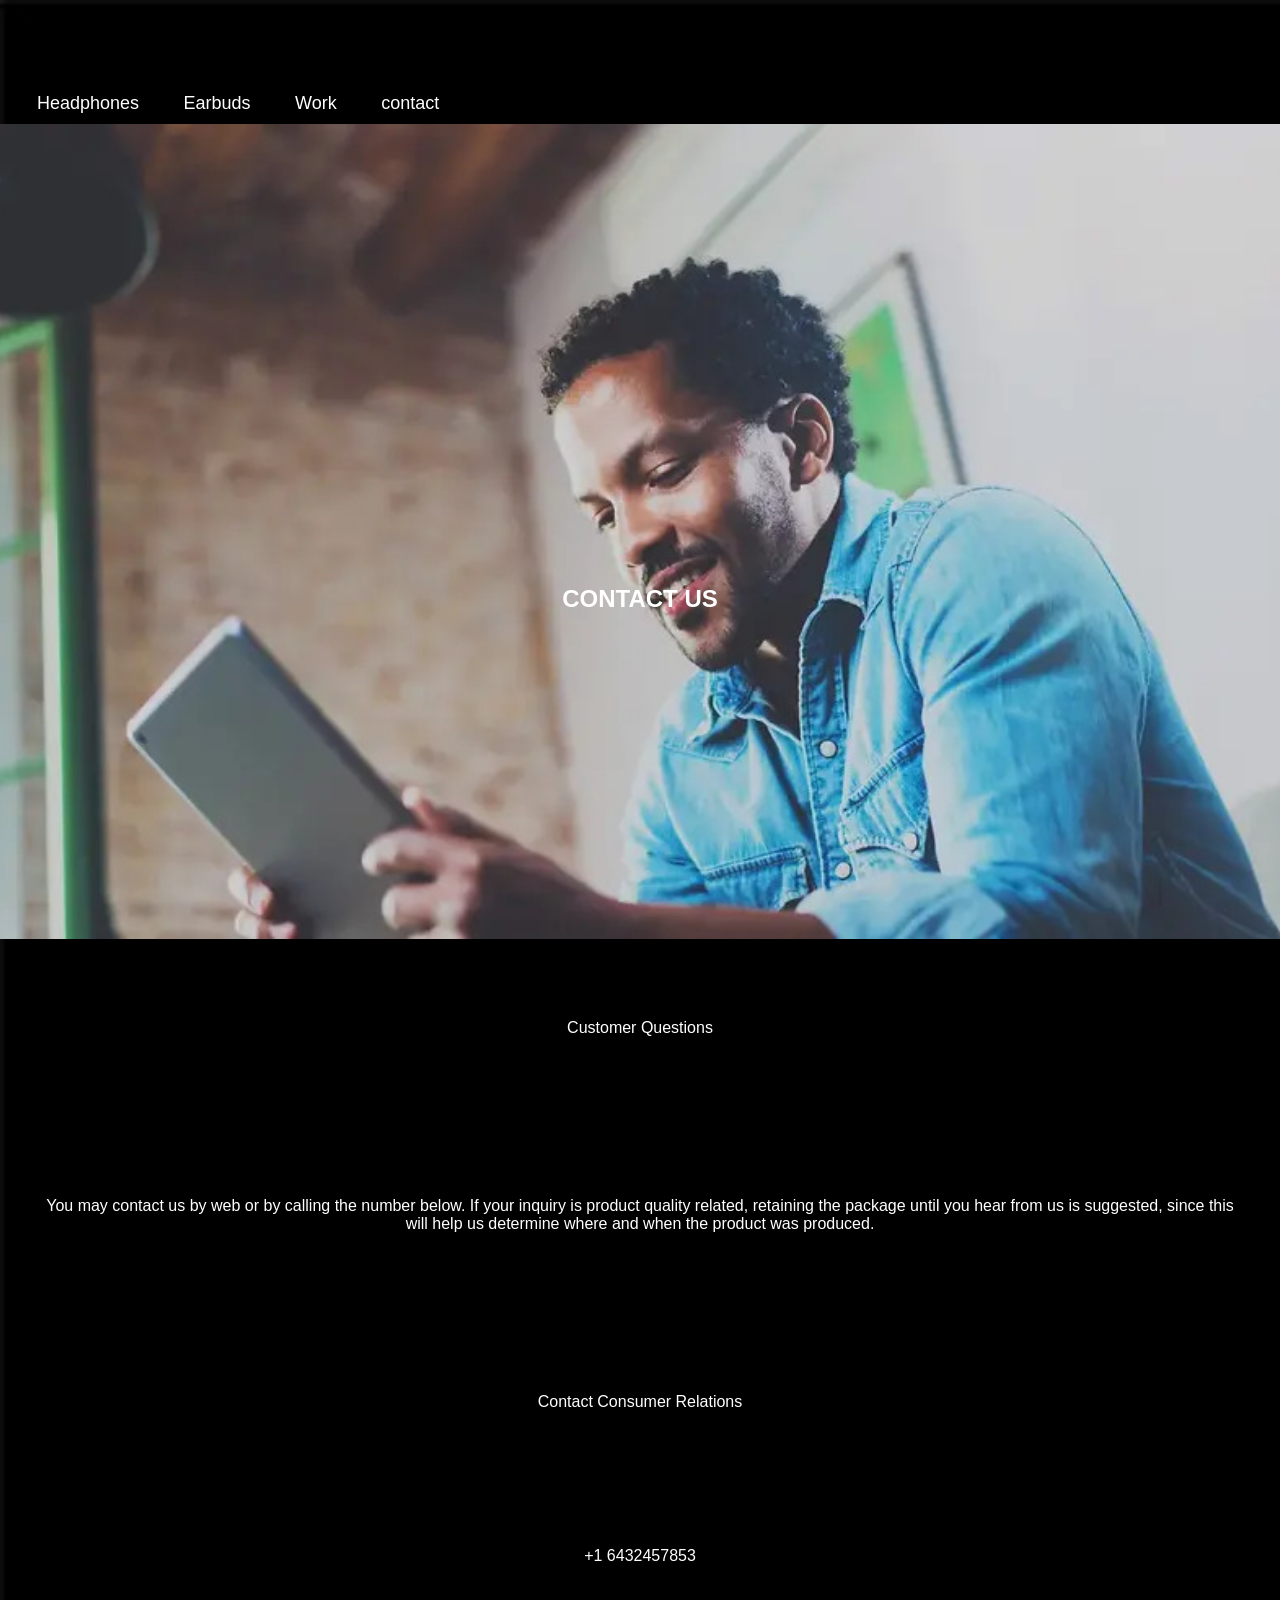
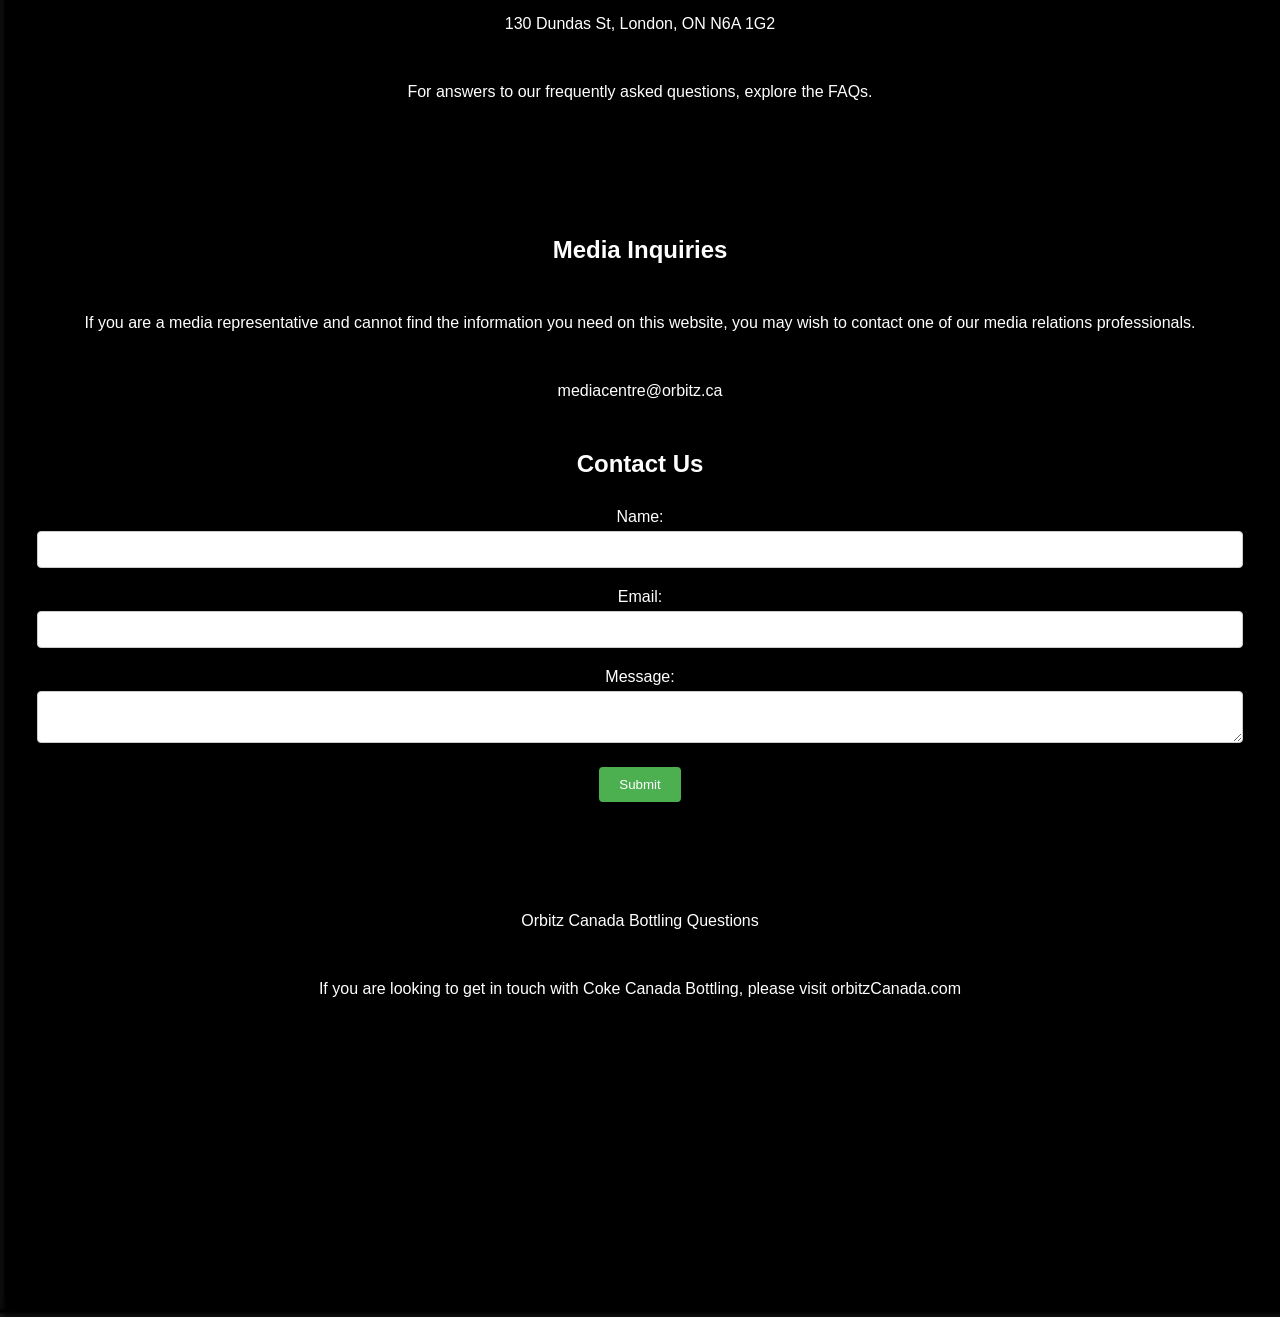
==== contact.html @ 60e8d778 "html updated" ====
<!DOCTYPE html>
<html lang="en">
<head>
    <meta charset="UTF-8">
    <meta http-equiv="X-UA-Compatible" content="IE=edge">
    <meta name="viewport" content="width=device-width, initial-scale=1.0">
    <link rel="stylesheet" href="./css/grid.css">
    <link rel="stylesheet" href="./css/main.css">
    <title>NOVO Contact page</title>
</head>
<body>
    <h1 class="hidden">Contact Us</h1>
    <section class="spacer">
        <header class="grid-con">
            <div class="col-span-3 m-col-span-2 l-col-span-12 ">
                <h2> NOVO </h2>
                <nav>
                    <ul>
                        <li><a href="#Home">Headphones</a></li>
                        <li><a href="#AboutUs">Earbuds</a></li>
                        <li><a href="#Product">Work</a></li>
                        <li><a href="./contact.html">contact</a></li>
                    </ul>
                </nav>
            </div>
        </header>

        <section class="grid-con hero contact-hero">
           
            <div class="col-span-4 m-col-span-12 l-col-span-12 Contact ">
                <h2>CONTACT US</h2>
                
            </div>
        </section>
        <section class="grid-con">
            <h2 class="hidden">Contact us</h2>
            <div class="col-start-2 col-end-4 m-col-start-5 m-col-end-9 l-col-start-4 l-col-end-10 box">
                <p>Customer Questions</p>
            </div>
        </section>
            <section class="grid-con">
                <h2 class="hidden">Contact us form</h2>
                <div class="col-span-4 m-col-span-12 l-col-span-12 box"><p>You may contact us by web or by calling the number below. If your inquiry is product quality related, retaining the package until you hear from us is suggested, since this will help us determine where and when the product was produced. </p></div>
                <div class="col-span-4 m-col-span-12 l-col-span-12 box"><p>Contact Consumer Relations</p>
              <img src="./images/cell-phone.png" alt="mobile icon"> <p>+1 6432457853</p>
                
                    <p>130 Dundas St, London, ON N6A 1G2   </p>
                    <p>For answers to our frequently asked questions, explore the FAQs.</p>
                </div>
                
                <div class="col-span-4 m-col-span-12 l-col-span-12 box">
                    <h2>Media Inquiries</h2>
                    <p>If you are a media representative and cannot find the information you need on this website, you may wish to contact one of our media relations professionals.</p>
                    <p>mediacentre@orbitz.ca</p>

                    <form class="contact-form" action="/submit" method="post">
                        <h2>Contact Us</h2>
                        <div class="form-group">
                          <label for="name">Name:</label>
                          <input type="text" id="name" name="name" required>
                        </div>
                        <div class="form-group">
                          <label for="email">Email:</label>
                          <input type="email" id="email" name="email" required>
                        </div>
                        <div class="form-group">
                          <label for="message">Message:</label>
                          <textarea id="message" name="message" required></textarea>
                        </div>
                        <button type="submit">Submit</button>
                      </form>
                      
                </div>

                <div class="col-span-4 m-col-span-12 l-col-span-12 box">
                    <p>Orbitz Canada Bottling Questions </p>
                    <p>If you are looking to get in touch with Coke Canada Bottling, please visit orbitzCanada.com</p>
                </div>
                
            </section>
            <footer class="grid-con">
                <h2 class="hidden">Footer</h2>
                     <div class="col-span-3 m-col-span-2 l-col-span-12 ">
                    <h2> ORBITZ </h2>
                  
                    <p>©2023 by Orbitz. Proudly created with Orbitz.com</p>
                    <p><img src="./img/facebook (2).png" alt="">
                   <img src="./img/instagram (3).png" alt="">
                  <img src="./img/twitter (4).png" alt=""></p>
                </div>
            </footer>
        </section>
    </body>
    
    </html>
---- css/grid.css ----
/* 
    CSS Guide 

    1.  General Grid Styles
        Utility Classes
    2.  Mobile Grid
    3.  Tablet Grid
    4.  Desktop Grid
    5.  XL Grid

 */


 /* 1. ---General Grid Styles--- */

 html {
    box-sizing: border-box; 
  }
  
  *, *::before, *::after {
    box-sizing: inherit; 
  }
  /* ---Utility Classes--- */
  
  .hidden {
     display: none;
  }
  
  .box {
     background-color: none;
     color:white;
     border-radius: 5px;
     padding: 20px;
     text-align: center;
     margin-top: 10px;
     margin-bottom:10px;
   }
  
  /* 2. ---Mobile Library Grid Styles--- */
  
  /*---We do not use media queries for mobile or Justin will find us...*/
  
  /*body {
    background-color: #000;
  }*/
  
  /* Media query to show/hide the hamburger menu */
@media (max-width: 768px) {
  .navbar .hamburger-menu {
      display: flex;
  }

  .nav-links {
      display: none;
      flex-direction: column;
      /* background-color: #333; */
      position: absolute;
      top: 50px;
      right: 0;
      width: 200px;
  }

  .nav-links.active {
      display: flex;
  }

  .nav-links li {
      margin: 10px 0;
  }
  
}


  .full-width-grid-con {
    display: grid;
    grid-template-columns: 1fr minmax(0, 767px) 1fr;
  }
  
  .grid-con {
    display: grid;
    grid-template-columns: repeat(4, minmax(0, 1fr));
    grid-column-gap: 20px;
    max-width: 767px;
    margin: 0px auto;
    padding-left: 15px;
    padding-right: 15px;
    /*padding: 0px 15px 0px 15px;*/
  }
  
  .image {
    display: none;
  
  }
  
  .col-span-auto {
    grid-column: span 1 / span 1;
  }
  
  .col-span-1 {
    grid-column: span 1 / span 1;
  }
  
  .col-span-2 {
    grid-column: span 2 / span 2;
  }
  
  .col-span-3 {
    grid-column: span 3 / span 3;
  }
  
  .col-span-4 {
    grid-column: span 4 / span 4;
  }
  
  .col-span-full {
    grid-column: 1 / -1;
  }
  
  /*-- Using grid column start --*/
  
  .col-start-1 {
    grid-column-start: 1;
  }
  
  .col-start-2 {
    grid-column-start: 2;
  }
  
  .col-start-3 {
    grid-column-start: 3;
  }
  
  .col-start-4 {
    grid-column-start: 4;
  }
  
  .col-start-5 {
    grid-column-start: 5;
  }
  
  .col-start-auto {
    grid-column-start: auto;
  }
  
  .col-end-1 {
    grid-column-end: 1;
  }
  
  .col-end-2 {
    grid-column-end: 2;
  }
  
  .col-end-3 {
    grid-column-end: 3;
  }
  
  .col-end-4 {
    grid-column-end: 4;
  }
  
  .col-end-5 {
    grid-column-end: 5;
  }
  
  .col-end-auto {
    grid-column-end: auto;
  }
  
  .mobile {
    display: block;
  }
  
  .tablet {
    display: none;
  }
  
  .desktop {
    display: none;
  }
  
  
  /* 3. ---Tablet Library Grid Styles--- */
  
  @media screen and (min-width: 768px) {
  
    /*body {
      background: #ff0000;
    }*/
  
    .full-width-grid-con {
      display: grid;
      grid-template-columns: 1fr minmax(0, 1199px) 1fr;
    }
    
    .grid-con {
      display: grid;
      grid-template-columns: repeat(12, minmax(0, 1fr));
      grid-column-gap: 30px;
      max-width: 1199px;
      /*--remove below when you fully understand the passing of rules and values(this rule only)--*/
      margin: 0px auto;
      padding-left: 15px;
      padding-right: 15px;
    }
  
    .image {
      display: none;
    }
  
    .m-col-span-1 {
      grid-column: span 1 / span 1;
    }
  
    .m-col-span-2 {
      grid-column: span 2 / span 2;
    }
  
    .m-col-span-3 {
      grid-column: span 3 / span 3;
    }
  
    .m-col-span-4 {
      grid-column: span 4 / span 4;
    }
  
    .m-col-span-5 {
      grid-column: span 5 / span 5;
    }
  
    .m-col-span-6 {
      grid-column: span 6 / span 6;
    }
  
    .m-col-span-7 {
      grid-column: span 7 / span 7;
    }
  
    .m-col-span-8 {
      grid-column: span 8 / span 8;
    }
  
    .m-col-span-9 {
      grid-column: span 9 / span 9;
    }
  
    .m-col-span-10 {
      grid-column: span 10 / span 10;
    }
  
    .m-col-span-11 {
      grid-column: span 11 / span 11;
    }
  
    .m-col-span-12 {
      grid-column: span 12 / span 12;
    }
  
    .m-col-span-full {
      grid-column: 1 / -1;
    }
  
    /*-- Using grid column start --*/
  
  .m-col-start-1 {
    grid-column-start: 1;
  }
  
  .m-col-start-2 {
    grid-column-start: 2;
  }
  
  .m-col-start-3 {
    grid-column-start: 3;
  }
  
  .m-col-start-4 {
    grid-column-start: 4;
  }
  
  .m-col-start-5 {
    grid-column-start: 5;
  }
  
  .m-col-start-6 {
    grid-column-start: 6;
  }
  
  .m-col-start-7 {
    grid-column-start: 7;
  }
  
  .m-col-start-8 {
    grid-column-start: 8;
  }
  
  .m-col-start-9 {
    grid-column-start: 9;
  }
  
  .m-col-start-10 {
    grid-column-start: 10;
  }
  
  .m-col-start-11 {
    grid-column-start: 11;
  }
  
  .m-col-start-12 {
    grid-column-start: 12;
  }
  
  .m-col-start-13 {
    grid-column-start: 13;
  }
  
  .m-col-start-auto {
    grid-column-start: auto;
  }
  
  .m-col-end-1 {
    grid-column-end: 1;
  }
  
  .m-col-end-2 {
    grid-column-end: 2;
  }
  
  .m-col-end-3 {
    grid-column-end: 3;
  }
  
  .m-col-end-4 {
    grid-column-end: 4;
  }
  
  .m-col-end-5 {
    grid-column-end: 5;
  }
  
  .m-col-end-6 {
    grid-column-end: 6;
  }
  
  .m-col-end-7 {
    grid-column-end: 7;
  }
  
  .m-col-end-8 {
    grid-column-end: 8;
  }
  
  .m-col-end-9 {
    grid-column-end: 9;
  }
  
  .m-col-end-10 {
    grid-column-end: 10;
  }
  
  .m-col-end-11 {
    grid-column-end: 11;
  }
  
  .m-col-end-12 {
    grid-column-end: 12;
  }
  
  .m-col-end-13 {
    grid-column-end: 13;
  }
  
  .m-col-end-auto {
    grid-column-end: auto;
  }
  
    .mobile {
      display: none;
    }
    
    .tablet {
      display: block;
    }
    
    .desktop {
      display: none;
    }
  
  }
  
  /* 4. ---Desktop Library Grid Styles--- */
  
  @media screen and (min-width: 1200px) {
  
      /*body {
        background: #00ff48;
      }*/
  
      .full-width-grid-con {
        display: grid;
        grid-template-columns: 1fr minmax(0, 1919px) 1fr;
      }
      
      .grid-con {
        display: grid;
        grid-template-columns: repeat(12, minmax(0, 1fr));
        grid-column-gap: 30px;
        max-width: 1919px;
        margin: 0px auto;
        padding-left: 17px;
        padding-right: 17px;
      }
  
      .image{
        display: block;
      }
  
      .l-col-span-1 {
        grid-column: span 1 / span 1;
      }
    
      .l-col-span-2 {
        grid-column: span 2 / span 2;
      }
    
      .l-col-span-3 {
        grid-column: span 3 / span 3;
      }
    
      .l-col-span-4 {
        grid-column: span 4 / span 4;
      }
    
      .l-col-span-5 {
        grid-column: span 5 / span 5;
      }
    
      .l-col-span-6 {
        grid-column: span 6 / span 6;
      }
    
      .l-col-span-7 {
        grid-column: span 7 / span 7;
      }
    
      .l-col-span-8 {
        grid-column: span 8 / span 8;
      }
    
      .l-col-span-9 {
        grid-column: span 9 / span 9;
      }
    
      .l-col-span-10 {
        grid-column: span 10 / span 10;
      }
    
      .l-col-span-11 {
        grid-column: span 11 / span 11;
      }
    
      .l-col-span-12 {
        grid-column: span 12 / span 12;
      }
    
      .l-col-span-full {
        grid-column: 1 / -1;
      }
    
      /*-- Using grid column start --*/
    
    .l-col-start-1 {
      grid-column-start: 1;
    }
    
    .l-col-start-2 {
      grid-column-start: 2;
    }
    
    .l-col-start-3 {
      grid-column-start: 3;
    }
    
    .l-col-start-4 {
      grid-column-start: 4;
    }
    
    .l-col-start-5 {
      grid-column-start: 5;
    }
    
    .l-col-start-6 {
      grid-column-start: 6;
    }
    
    .l-col-start-7 {
      grid-column-start: 7;
    }
    
    .l-col-start-8 {
      grid-column-start: 8;
    }
    
    .l-col-start-9 {
      grid-column-start: 9;
    }
    
    .l-col-start-10 {
      grid-column-start: 10;
    }
    
    .l-col-start-11 {
      grid-column-start: 11;
    }
    
    .l-col-start-12 {
      grid-column-start: 12;
    }
    
    .l-col-start-13 {
      grid-column-start: 13;
    }
    
    .l-col-start-auto {
      grid-column-start: auto;
    }
    
    .l-col-end-1 {
      grid-column-end: 1;
    }
    
    .l-col-end-2 {
      grid-column-end: 2;
    }
    
    .l-col-end-3 {
      grid-column-end: 3;
    }
    
    .l-col-end-4 {
      grid-column-end: 4;
    }
    
    .l-col-end-5 {
      grid-column-end: 5;
    }
    
    .l-col-end-6 {
      grid-column-end: 6;
    }
    
    .l-col-end-7 {
      grid-column-end: 7;
    }
    
    .l-col-end-8 {
      grid-column-end: 8;
    }
    
    .l-col-end-9 {
      grid-column-end: 9;
    }
    
    .l-col-end-10 {
      grid-column-end: 10;
    }
    
    .l-col-end-11 {
      grid-column-end: 11;
    }
    
    .l-col-end-12 {
      grid-column-end: 12;
    }
    
    .l-col-end-13 {
      grid-column-end: 13;
    }
    
    .l-col-end-auto {
      grid-column-end: auto;
    }
      
    .mobile {
      display: none;
    }
      
    .tablet {
        display: none;
    }
      
    .desktop {
      display: block;
    }
  
  }
  
  /* 5. ---X-Large Desktop Library Grid Styles--- */
  
  @media screen and (min-width: 1920px) {
  
      /*body {
        background: #0400e0;
      }*/
  
      .full-width-grid-con {
        display: grid;
        grid-template-columns: 1fr minmax(0, 1920px) 1fr;
      }
      
      .grid-con {
        display: grid;
        grid-template-columns: repeat(12, minmax(0, 1fr));
        grid-column-gap: 34px;
        max-width: none;
        margin: 0px auto;
        padding-left: 20px;
        padding-right: 20px;
      }
  
      .xl-col-span-1 {
        grid-column: span 1 / span 1;
      }
    
      .xl-col-span-2 {
        grid-column: span 2 / span 2;
      }
    
      .xl-col-span-3 {
        grid-column: span 3 / span 3;
      }
    
      .xl-col-span-4 {
        grid-column: span 4 / span 4;
      }
    
      .xl-col-span-5 {
        grid-column: span 5 / span 5;
      }
    
      .xl-col-span-6 {
        grid-column: span 6 / span 6;
      }
    
      .xl-col-span-7 {
        grid-column: span 7 / span 7;
      }
    
      .xl-col-span-8 {
        grid-column: span 8 / span 8;
      }
    
      .xl-col-span-9 {
        grid-column: span 9 / span 9;
      }
    
      .xl-col-span-10 {
        grid-column: span 10 / span 10;
      }
    
      .xl-col-span-11 {
        grid-column: span 11 / span 11;
      }
    
      .xl-col-span-12 {
        grid-column: span 12 / span 12;
      }
    
      .xl-col-span-full {
        grid-column: 1 / -1;
      }
    
      /*-- Using grid column start --*/
    
    .xl-col-start-1 {
      grid-column-start: 1;
    }
    
    .xl-col-start-2 {
      grid-column-start: 2;
    }
    
    .xl-col-start-3 {
      grid-column-start: 3;
    }
    
    .xl-col-start-4 {
      grid-column-start: 4;
    }
    
    .xl-col-start-5 {
      grid-column-start: 5;
    }
    
    .xl-col-start-6 {
      grid-column-start: 6;
    }
    
    .xl-col-start-7 {
      grid-column-start: 7;
    }
    
    .xl-col-start-8 {
      grid-column-start: 8;
    }
    
    .xl-col-start-9 {
      grid-column-start: 9;
    }
    
    .xl-col-start-10 {
      grid-column-start: 10;
    }
    
    .xl-col-start-11 {
      grid-column-start: 11;
    }
    
    .xl-col-start-12 {
      grid-column-start: 12;
    }
    
    .xl-col-start-13 {
      grid-column-start: 13;
    }
    
    .xl-col-start-auto {
      grid-column-start: auto;
    }
    
    .xl-col-end-1 {
      grid-column-end: 1;
    }
    
    .xl-col-end-2 {
      grid-column-end: 2;
    }
    
    .xl-col-end-3 {
      grid-column-end: 3;
    }
    
    .xl-col-end-4 {
      grid-column-end: 4;
    }
    
    .xl-col-end-5 {
      grid-column-end: 5;
    }
    
    .xl-col-end-6 {
      grid-column-end: 6;
    }
    
    .xl-col-end-7 {
      grid-column-end: 7;
    }
    
    .xl-col-end-8 {
      grid-column-end: 8;
    }
    
    .xl-col-end-9 {
      grid-column-end: 9;
    }
    
    .xl-col-end-10 {
      grid-column-end: 10;
    }
    
    .xl-col-end-11 {
      grid-column-end: 11;
    }
    
    .xl-col-end-12 {
      grid-column-end: 12;
    }
    
    .xl-col-end-13 {
      grid-column-end: 13;
    }
    
    .xl-col-end-auto {
      grid-column-end: auto;
    }
      
    .mobile {
      display: none;
    }
      
    .tablet {
        display: none;
    }
      
    .desktop {
      display: block;
    }
  
  }
---- css/main.css ----
*{
    margin: 0;
    padding: 0;
    font-family: 'poppins', sans-serif;
    box-sizing: border-box;

}

body{
    /* background: #080808; */
    margin: 0;
    padding: 0;
    font-family: 'Cinzel', serif;
    font-family: 'Montserrat', sans-serif;
    background-image: url('../images/earbud-x-ray.jpg'); 
    
    background-size: cover;
}

#header {
    
    
    background-position: auto;
    background-size: cover;
    
    text-align: center;
}

#character-nav {
    text-align: center;
    
    
    background-repeat: no-repeat;
    background-size: cover;
    background-blend-mode: multiply;
}


.container {
   padding: 10px 10%; 
    
}

nav {
    display: flex;
    align-items: center;
    justify-content: space-between;
    flex-wrap: wrap ;
}

.logo{
    width: 140px;

}

nav ul li {
    display:inline-block;
    list-style: none;
    margin: 10px 20px;
    font-size: 18px;
    font-family:'Segoe UI', Tahoma, Geneva, Verdana, sans-serif;
  }

   

   
    

li{
    list-style: none;
    }

a{
    color: white;
    text-decoration: none;
    }



.navbar {
    display: flex;
    justify-content: space-between;
    align-items: center;
    background-color: none;
    padding: 10px 20px;
    /* color: white; */
}

.navbar .hamburger-menu {
    display: none;
    flex-direction: column;
    cursor: pointer;
}

.navbar .hamburger-menu .bar {
    width: 25px;
    height: 3px;
    /* background-color: white; */
    margin: 3px 0;
}

.nav-links {
    list-style: none;
    padding: 0;
    display: flex;
}

.nav-links li {
    margin-right: 20px;
}

.nav-links a {
    text-decoration: none;
    color: white;
}

.content {
    padding: 20px;
}





.footer-content {
    min-height: 30vh;
    padding: 20px;
}

.footer {
    width: 100%;
    padding: 20px 0;
    /* background-color: orange; */
    color: white;
    position: relative;
    bottom: 0;
}

.footer-content {
    max-width: 1200px;
    margin: 0 auto;
    display: flex;
    justify-content: space-between;
    align-items: center;
    padding: 0 20px;
    flex-wrap: wrap;
}

.about-me {
    flex: 1;
    min-width: 300px;
    padding-right: 20px;
}

.links {
    flex: 2;
    display: flex;
    justify-content: space-between;
    flex-wrap: wrap;
    min-width: 300px;
}

.links a {
    margin: 0 10px;
    color: white;
    text-decoration: none;
}

.links a:hover {
    text-decoration: underline;
}

#toggleTheme {
    cursor: pointer;
    padding: 5px 15px;
    border: none;
    /* background-color: #444; */
    color: rgb(255, 221, 0);
    border-radius: 5px;
    outline: none;
    transition: background-color 0.3s ease ;
    margin-top: 10px;
}

#toggleTheme:hover {
    background-color: #555;
}




.nav-links {
    position: relative;
    color: #333;
    text-decoration: none;
    transition: color 0.3s;
  }
  
 .nav-links::after{
    
    position: absolute;
    width: 100%;
    transform: scaleX(0);
    height: 2px;
    bottom: 0;
    left: 0;
    background-color: rgb(255, 140, 0);
    transform-origin: bottom right;
    transition: transform 0.3s ease-out;
  }
  
 .nav-links::after {
    transform: scaleX(1);
    transform-origin: bottom left;
  }
  
 .nav-links a:hover {
    color: #ff0000;
  }
  

   


.shop-button {
    display: inline-block;
    padding: 15px 30px;
    background-color: #007bff;
    color: #fff;
    text-decoration: none;
    border: none;
    border-radius: 5px;
    font-size: 16px;
    cursor: pointer;
    transition: background-color 0.3s ease-in-out; 
}

.shop-button:hover {
    background-color: #0056b3; 
}

.flex-container {
    display: flex;
    flex-direction: column; 
    justify-content: center; 
    align-items: center;
    height: 100vh; 
  }

#earbud-info {
    padding: 20px;
    font-size: 22px;
    margin-top: 30px;
    
  }

i {
    padding : 5px;
    margin-bottom: 55px;
  }

h2 {
    margin-top: 25px;
    margin-bottom: 30px;
  }

  

p {
    margin-top: 50px;
    margin-bottom: 50px;

  }

hr {
    margin-top: 30px;
    margin-bottom: 30px;
  }






  
.color-palette {
    display: flex;
    margin: 10px 0;
    align-items: center;
  }
  
.color-option {
    width: 30px;
    height: 30px;
    margin: 0 5px;
    cursor: pointer;
    border: 2px solid #fff;
    border-radius: 50%; 
  }
  
.color-option:hover {
    border: 2px solid #000;
  }
  

#model-1:hover {
    
  
        transform: scale(1.01);
        transition: 0.2s;
      }


#model-2:hover {
    
  
        transform: scale(1.01);
        transition: 0.3s;
      }

#model-3:hover {
    
  
        transform: scale(1.01);
        transition: 0.3s;
      }


#model-4:hover {
    
  
        transform: scale(1.01);
        transition: 0.3s;
      }



.about {
    display: flex;
}     
     
.aboutUs-button {
        display: inline-block;
        padding: 15px 30px;
        background-color: #007bff;
        color: #fff;
        text-decoration: none;
        border: none;
        border-radius: 5px;
        font-size: 16px;
        cursor: pointer;
        transition: background-color 0.3s ease-in-out; 
    }
    
.aboutUs-button:hover {
        background-color: #0056b3; 
    }
    
.our-info {
        padding: 20px;
        /* margin-bottom: 20px; */
        font-size: 22px;
        margin-top: 30px;
        display: block;
      }

#team-novo {
    height: auto;
    width: 600px;
}      


.work {
    position: relative;
    display: inline-block;
    margin: 20px;
    overflow: hidden;
  }
  
.work img {
    max-width: 100%;
    height: auto;
    display: block;
  }
  
.service {
    position: absolute;
    bottom: 0;
    left: 0;
    width: 100%;
    transition: background-color 0.3s ease-in-out;
  }
  
  .service-bar {
    background-color: rgb(255, 255, 255);
    padding: 10px;
    text-align: center;
    
    
  }
  
  .service-bar h2 {
    margin: 0;
    color: rgb(0, 0, 0);
    font-weight: bold;
  }

  .work:hover .service-bar {
    background-color: #0500a5; 
    color: rgb(186, 196, 0)55, 255, 255;
  } 

  #best-sellers:hover {
    
  
    transform: scale(1.02);
    transition: 0.3s;
  }

  #focus:hover {
    
  
    transform: scale(1.02);
    transition: 0.3s;
  }
  
  #gaming:hover {
    
  
    transform: scale(1.02);
    transition: 0.3s;
  }
  
  #kids:hover {
    
  
    transform: scale(1.02);
    transition: 0.3s;
  }

  #work:hover {
    
  
    transform: scale(1.02);
    transition: 0.3s;
  }

  #fitness:hover {
    
  
    transform: scale(1.02);
    transition: 0.3s;
  }

  

#search-bar {
    width: 200px;
    height: 30px;
    border: 2px solid orange;
    margin-left: 70%;
    padding-left: 55px;
    border-radius: 5px;
}

/* contact */
.contact-hero{
    background-image: url(../images/contact-img.jpg);
    background-size: cover;
    background-position: center;
    height: 815px;
    background-color: rgba(0, 0, 0, 0.5);
  }

  .contact-hero h2 {
    color: white;
    display: flex;
    align-items: center; 
    justify-content: center; 
    height: 100vh; 
    
  }
  
  .contact-form {
    width: auto;
    margin: 0 auto;
    /* align-content: center;
    align-items: center; */
  }
  
  .contact-form h2 {
    text-align: center;
  }
  
  .form-group {
    margin-bottom: 20px;
    width: auto;
    align-content: center;
    align-items: center;
    
    
  }
  
  .form-group label {
    display: block;
    margin-bottom: 5px;
  }
  
  .form-group input,
  .form-group textarea {
    width: 100%;
    padding: 10px;
    border: 1px solid #ccc;
    border-radius: 4px;
  }
  
  button[type="submit"] {
    background-color: #4CAF50;
    color: white;
    padding: 10px 20px;
    border: none;
    border-radius: 4px;
    cursor: pointer;
  }
  
  button[type="submit"]:hover {
    background-color: #04da0f;
  }
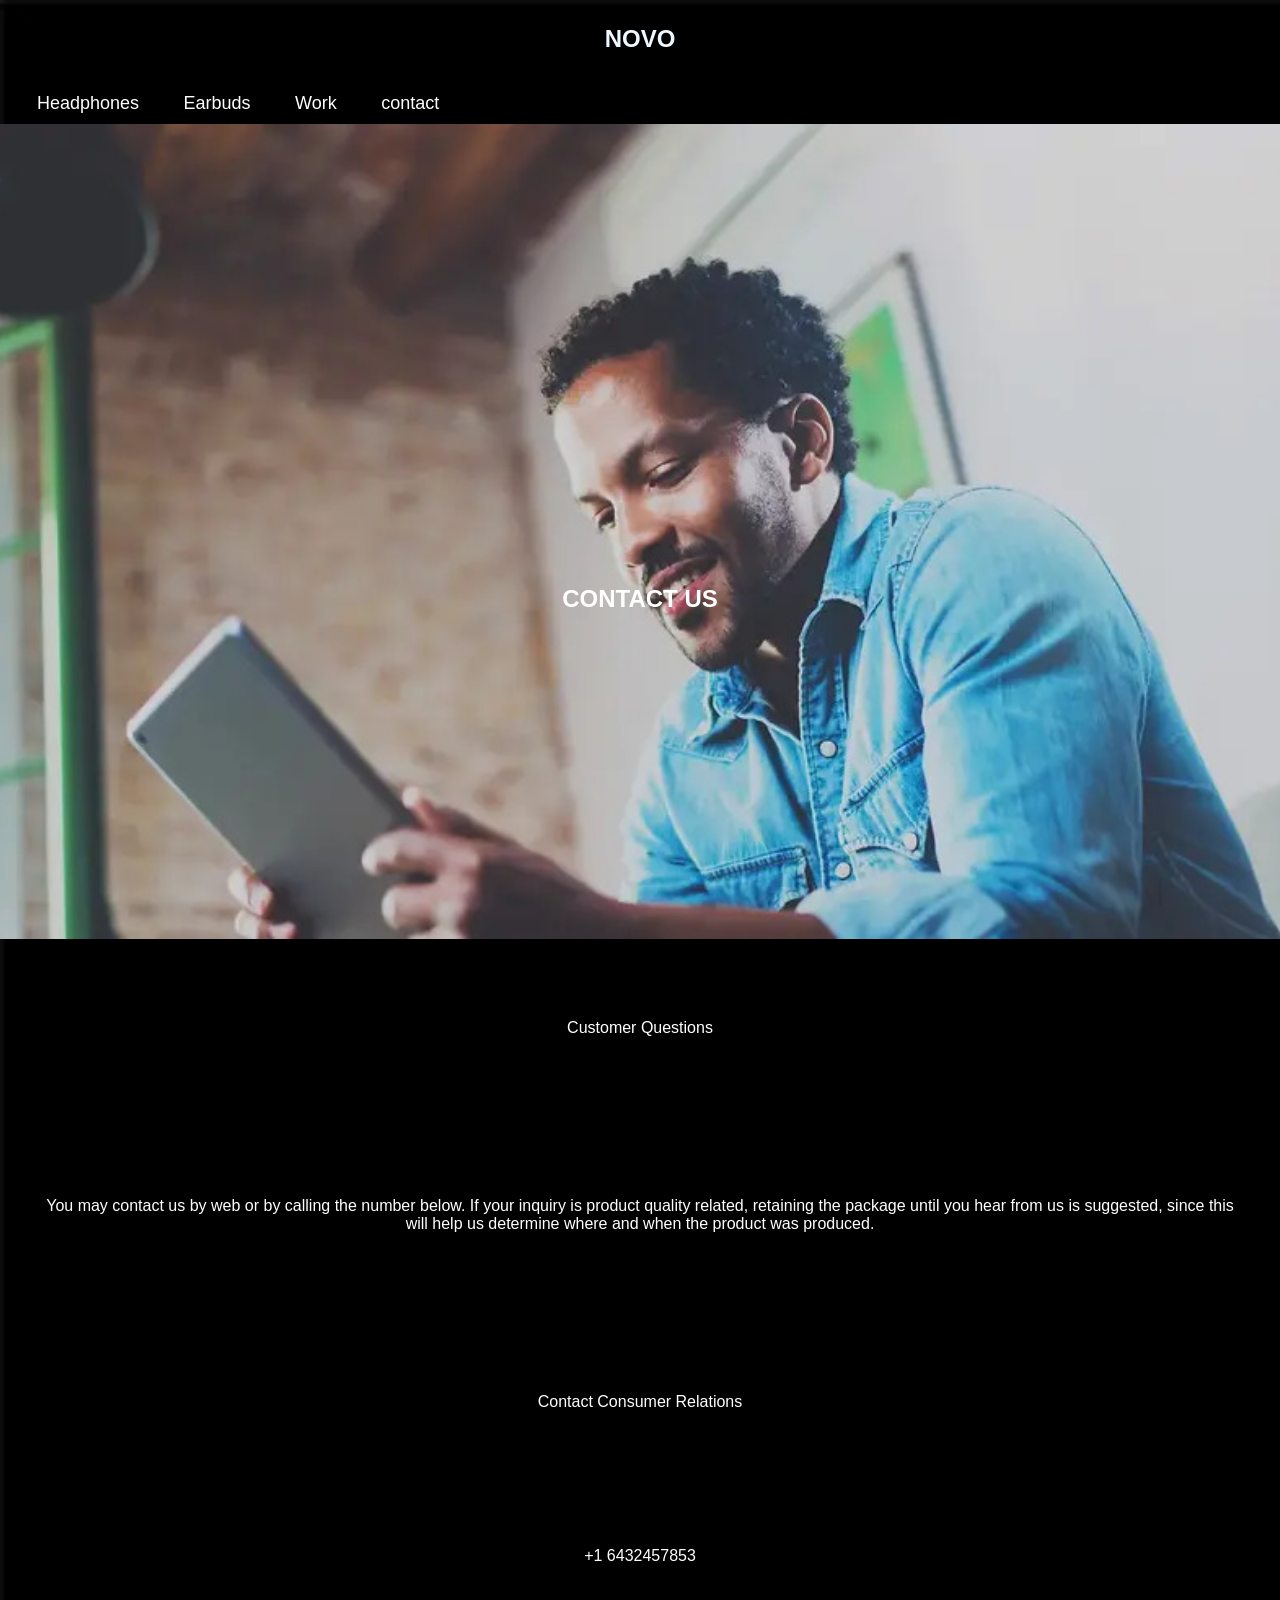
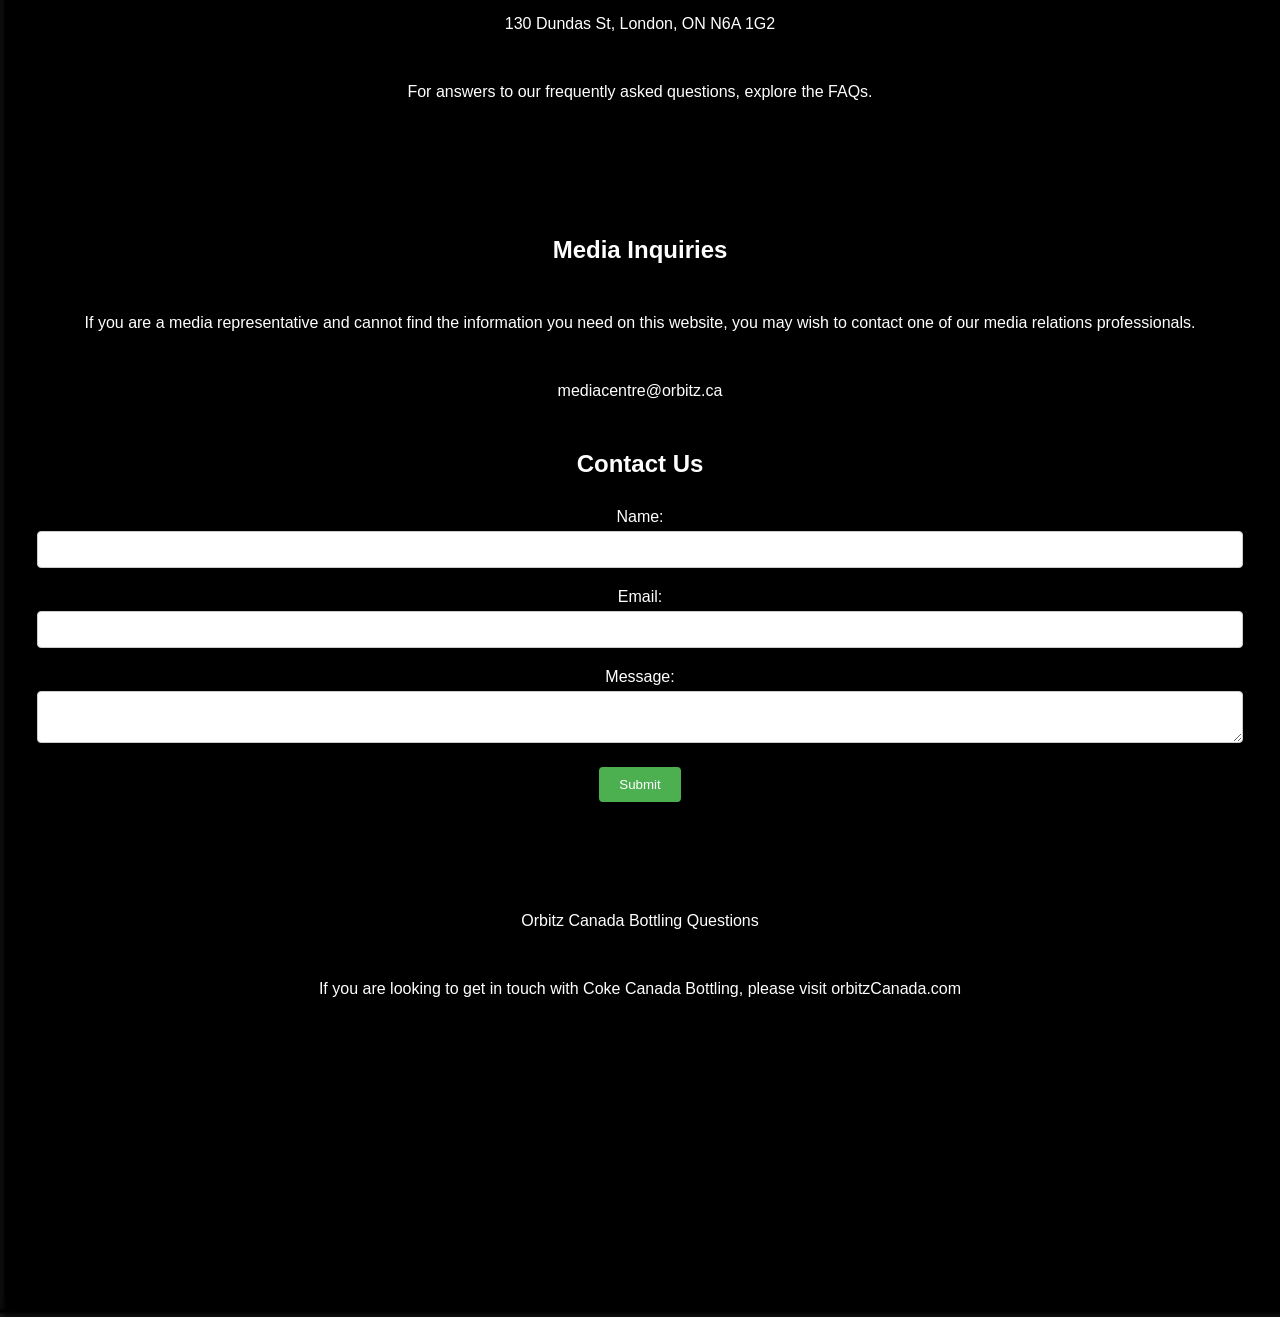
==== commit 2bf32794: "html updated" ====
--- a/contact.html
+++ b/contact.html
@@ -12,13 +12,13 @@
     <h1 class="hidden">Contact Us</h1>
     <section class="spacer">
         <header class="grid-con">
-            <div class="col-span-3 m-col-span-2 l-col-span-12 ">
+            <div id="spacer" class="col-span-3 m-col-span-2 l-col-span-12 ">
                 <h2> NOVO </h2>
                 <nav>
-                    <ul>
+                    <ul id="list">
                         <li><a href="#Home">Headphones</a></li>
                         <li><a href="#AboutUs">Earbuds</a></li>
-                        <li><a href="#Product">Work</a></li>
+                        <li><a href="./index.html">Work</a></li>
                         <li><a href="./contact.html">contact</a></li>
                     </ul>
                 </nav>
--- a/css/main.css
+++ b/css/main.css
@@ -528,7 +528,15 @@
   }
   
 
-
+#spacer {
+    
+    color: aliceblue;
+    text-align: center;
+}
+
+#list {
+    text-align: center;
+}
 
 
 
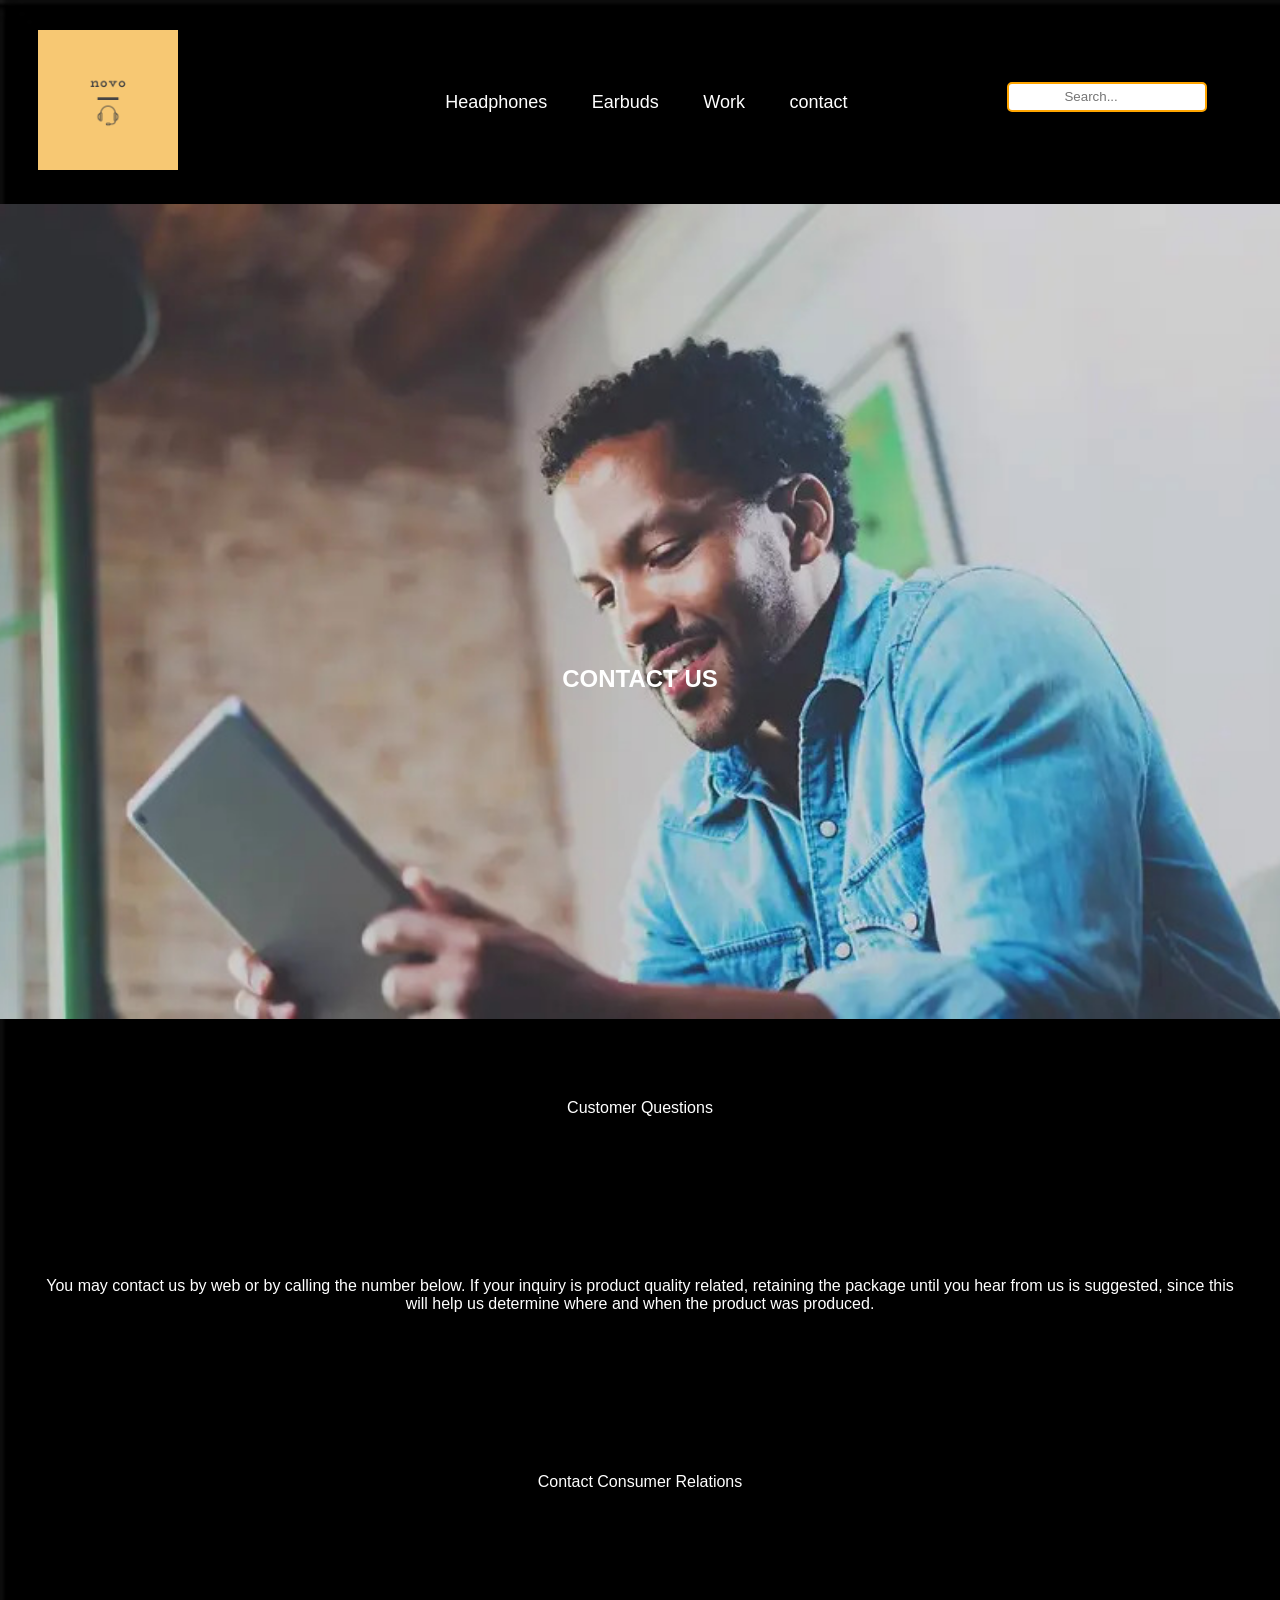
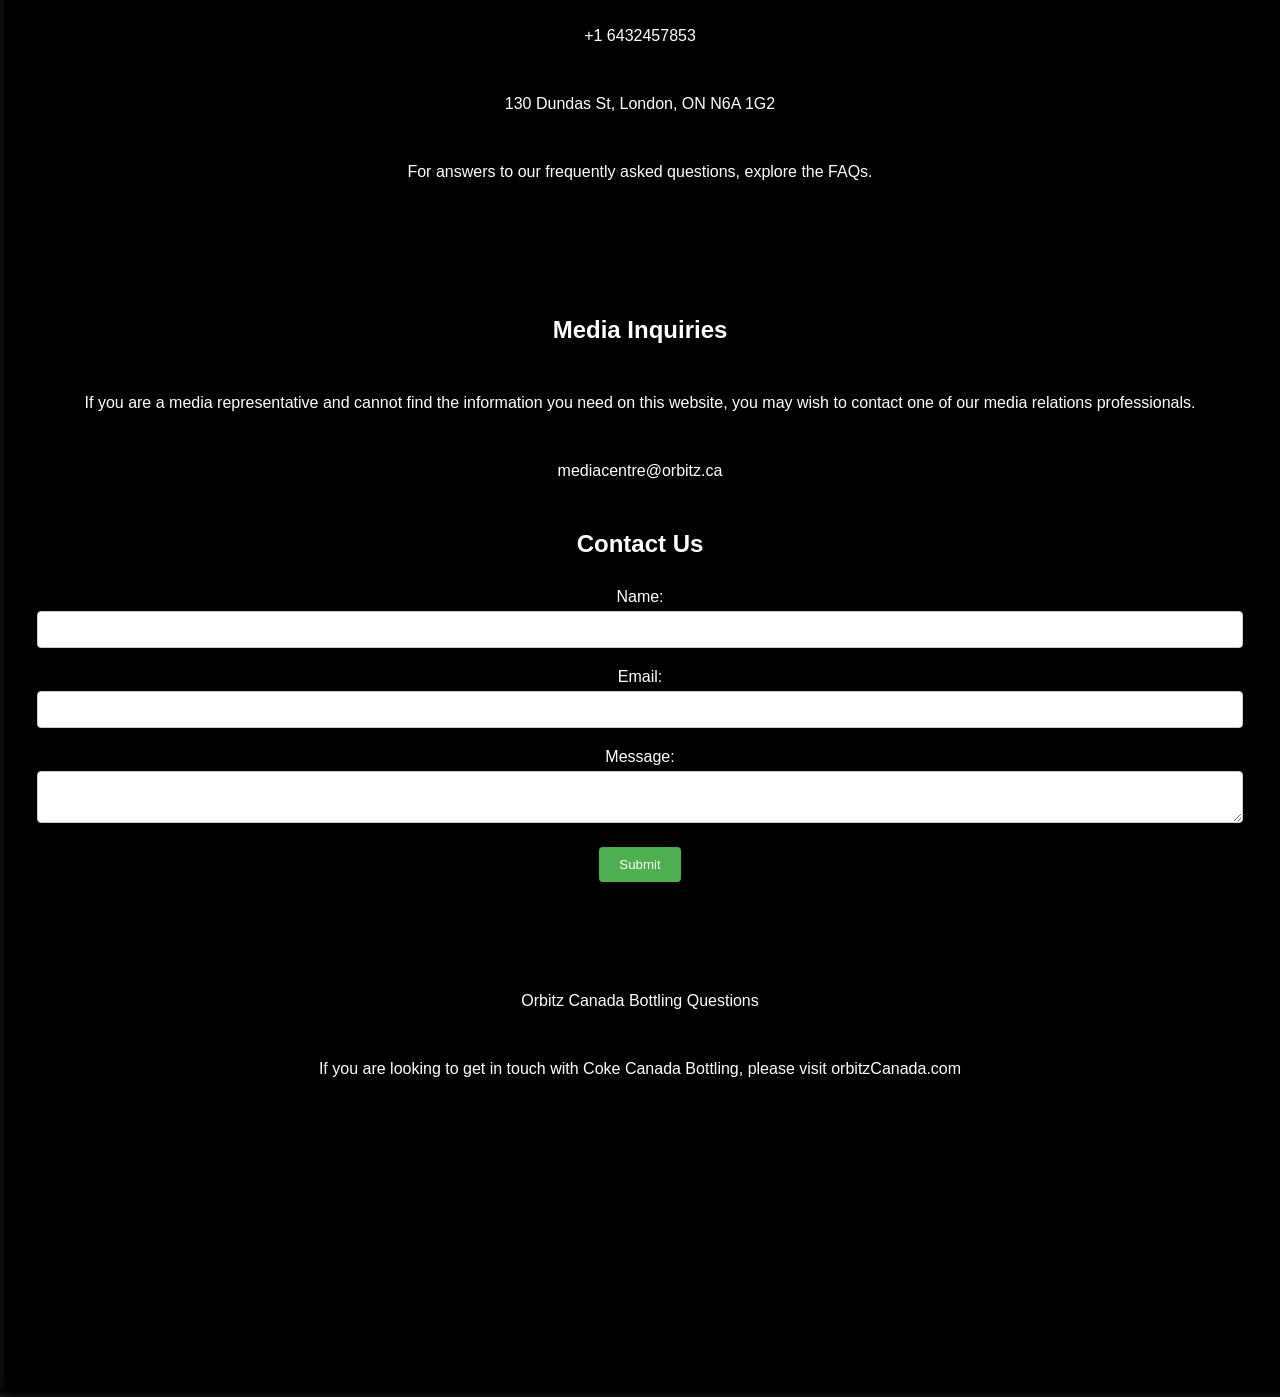
==== commit e8c9e7d6: "changes in html" ====
--- a/contact.html
+++ b/contact.html
@@ -11,20 +11,38 @@
 <body>
     <h1 class="hidden">Contact Us</h1>
     <section class="spacer">
-        <header class="grid-con">
-            <div id="spacer" class="col-span-3 m-col-span-2 l-col-span-12 ">
-                <h2> NOVO </h2>
-                <nav>
-                    <ul id="list">
-                        <li><a href="#Home">Headphones</a></li>
-                        <li><a href="#AboutUs">Earbuds</a></li>
-                        <li><a href="./index.html">Work</a></li>
-                        <li><a href="./contact.html">contact</a></li>
-                    </ul>
-                </nav>
+        <header id="header" class="grid-con">
+            <div class="col-span-3  l-col-span-2 xl-col-span-3 box">
+                 <img src="./images/logo.png" class="logo">  
             </div>
+            <nav class="col-start-4 col-end-5 m-col-span-12 l-col-span-10 xl-col-span-9 box">
+                <h2 class="hidden">Main Mobile Nav</h2>
+                <p>
+                    <nav class="navbar">
+                        <div class="hamburger-menu">
+                            <div class="bar"></div>
+                            <div class="bar"></div>
+                            <div class="bar"></div>
+                        </div>
+                        <div class="nav-links">
+                        <ul>
+                            <li><a href="#Home">Headphones</a></li>
+                            <li><a href="#AboutUs">Earbuds</a></li>
+                            <li><a href="./index.html">Work</a></li>
+                            <li><a href="./contact.html">contact</a></li>
+                        </ul>
+                            <div>
+                                 <input type="text" id="search-bar" placeholder="Search...">
+                            </div>
+                        </div>
+                    </nav>
+                  
+
+                    
+                    
+                </p>
+            </nav>
         </header>
-
         <section class="grid-con hero contact-hero">
            
             <div class="col-span-4 m-col-span-12 l-col-span-12 Contact ">
--- a/css/main.css
+++ b/css/main.css
@@ -534,9 +534,6 @@
     text-align: center;
 }
 
-#list {
-    text-align: center;
-}
 
 
 
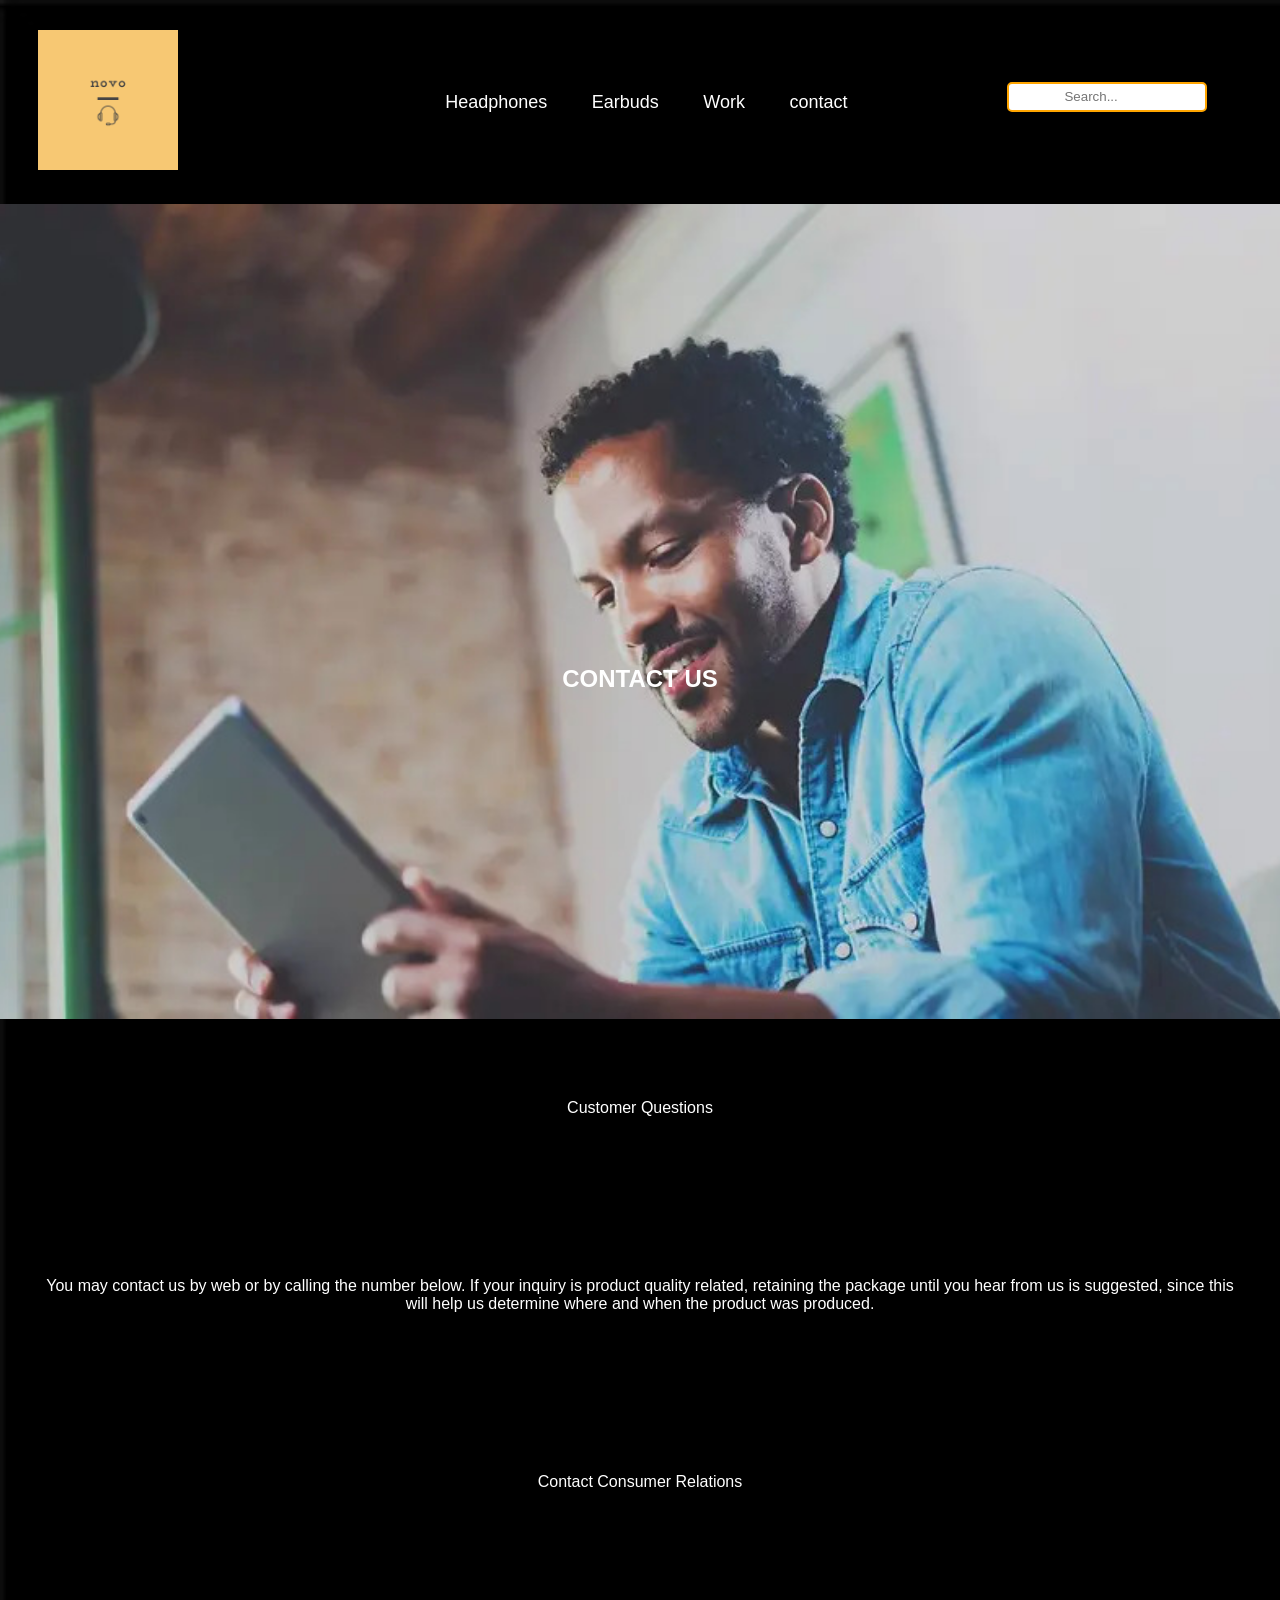
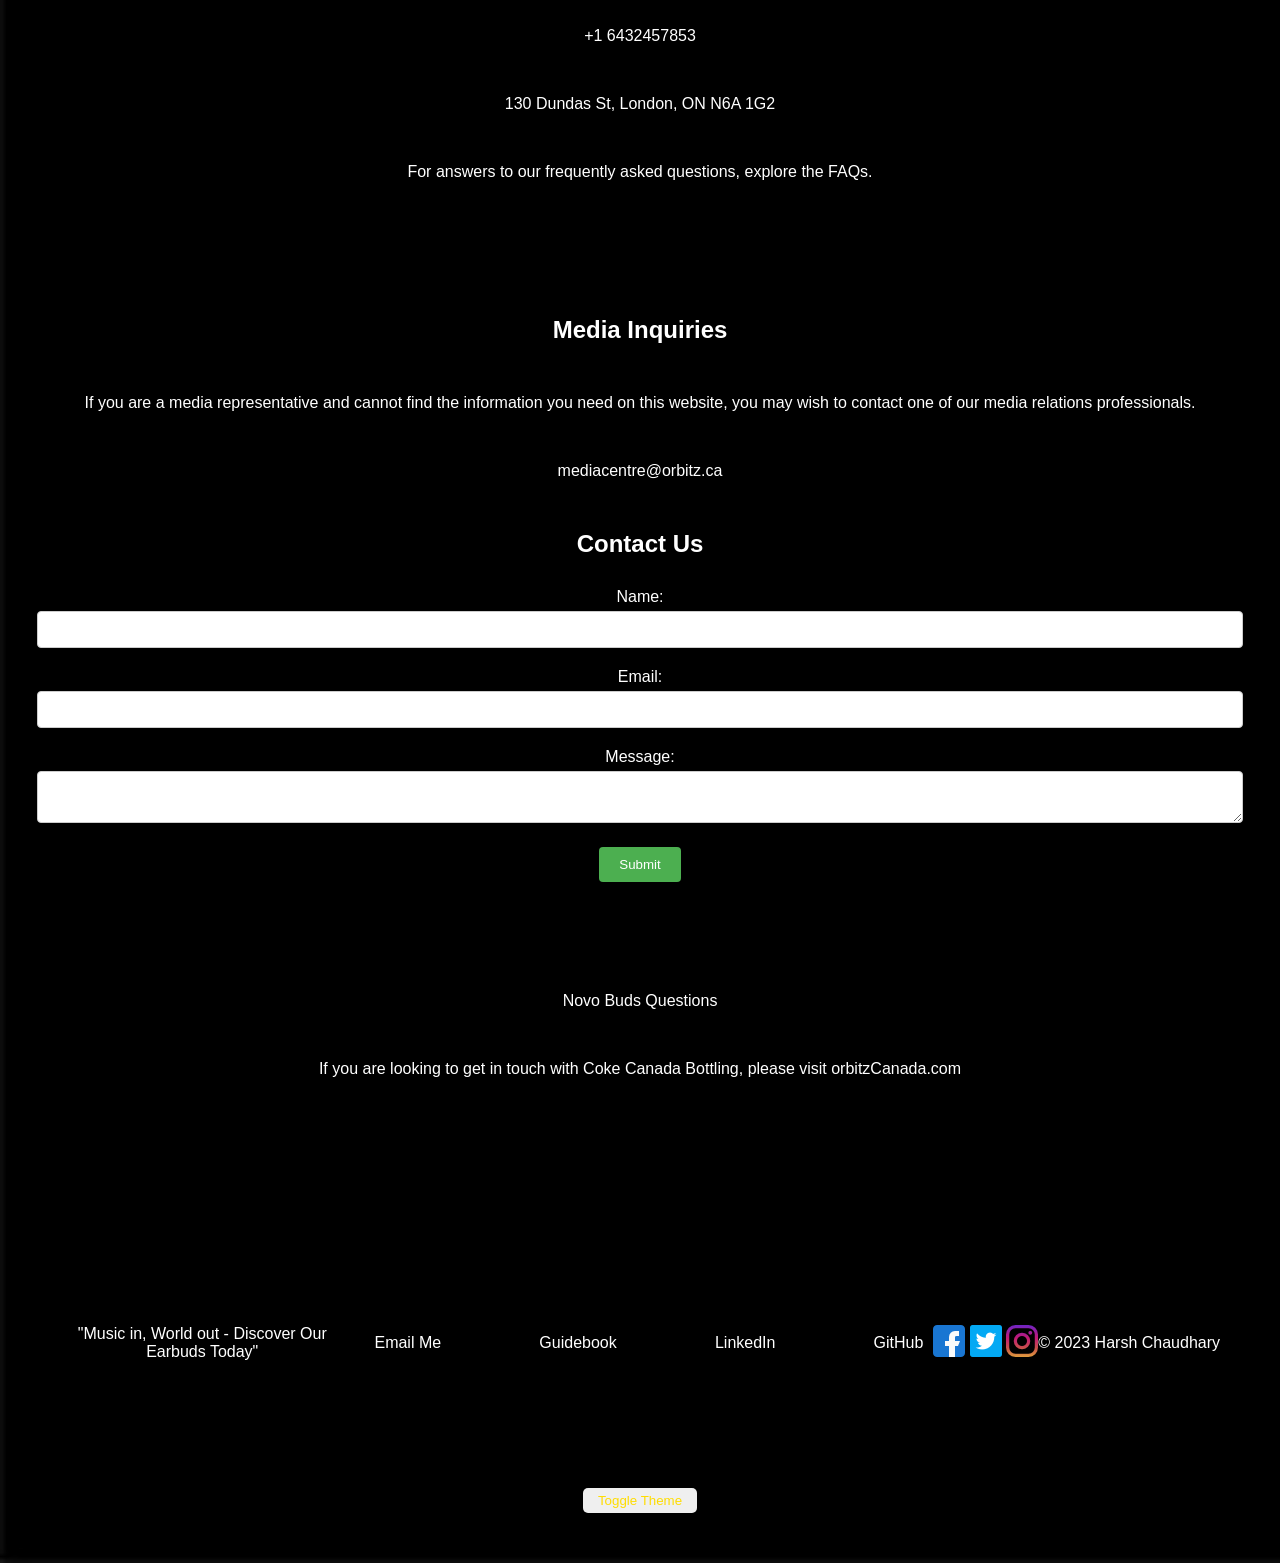
==== commit 2ee9e5ac: "changes in contact html" ====
--- a/contact.html
+++ b/contact.html
@@ -91,21 +91,44 @@
                 </div>
 
                 <div class="col-span-4 m-col-span-12 l-col-span-12 box">
-                    <p>Orbitz Canada Bottling Questions </p>
+                    <p>Novo Buds Questions </p>
                     <p>If you are looking to get in touch with Coke Canada Bottling, please visit orbitzCanada.com</p>
                 </div>
                 
             </section>
             <footer class="grid-con">
-                <h2 class="hidden">Footer</h2>
-                     <div class="col-span-3 m-col-span-2 l-col-span-12 ">
-                    <h2> ORBITZ </h2>
-                  
-                    <p>©2023 by Orbitz. Proudly created with Orbitz.com</p>
-                    <p><img src="./img/facebook (2).png" alt="">
-                   <img src="./img/instagram (3).png" alt="">
-                  <img src="./img/twitter (4).png" alt=""></p>
-                </div>
+                <h2 class="hidden">You made it to the end</h2>
+                <div class="col-span-4 m-col-span-12 l-col-span-12 xl-col-span-7 box">
+                    
+                    <div class="footer">
+                        <div class="footer-content">
+                            <div class="about-me">
+                                <p>"Music in, World out - Discover Our Earbuds Today"</p>
+                            </div>
+                            
+                            <div class="links">
+                                <a href="mailto:my.email@example.com">Email Me</a>
+                                <a href="./assets/Harsh's resume.docx">Guidebook</a>
+                                <a href="https://www.linkedin.com/in/harsh-chaudhary-a39359275/" target="_blank">LinkedIn</a>
+                                <a href="https://github.com/Harssh07/Chaudhary_Harsh_Interactive_Product_Page/tree/main" target="_blank">GitHub</a>
+                            </div>
+                            <div class="social-icons">
+                                <a href="https://www.facebook.com" target="_blank">
+                                    <img src="./images/facebook.png" alt="Facebook" />
+                                </a>
+                                <a href="https://www.twitter.com" target="_blank">
+                                    <img src="./images/twitter.png" alt="Twitter" />
+                                </a>
+                                <a href="https://www.instagram.com" target="_blank">
+                                    <img src="./images/instagram.png" alt="Instagram" />
+                                </a>
+                            </div>
+                            <p>&copy; 2023 Harsh Chaudhary</p>
+                        </div>
+                        
+                        <button id="toggleTheme">Toggle Theme</button>
+                    </div> 
+                 </div>
             </footer>
         </section>
     </body>
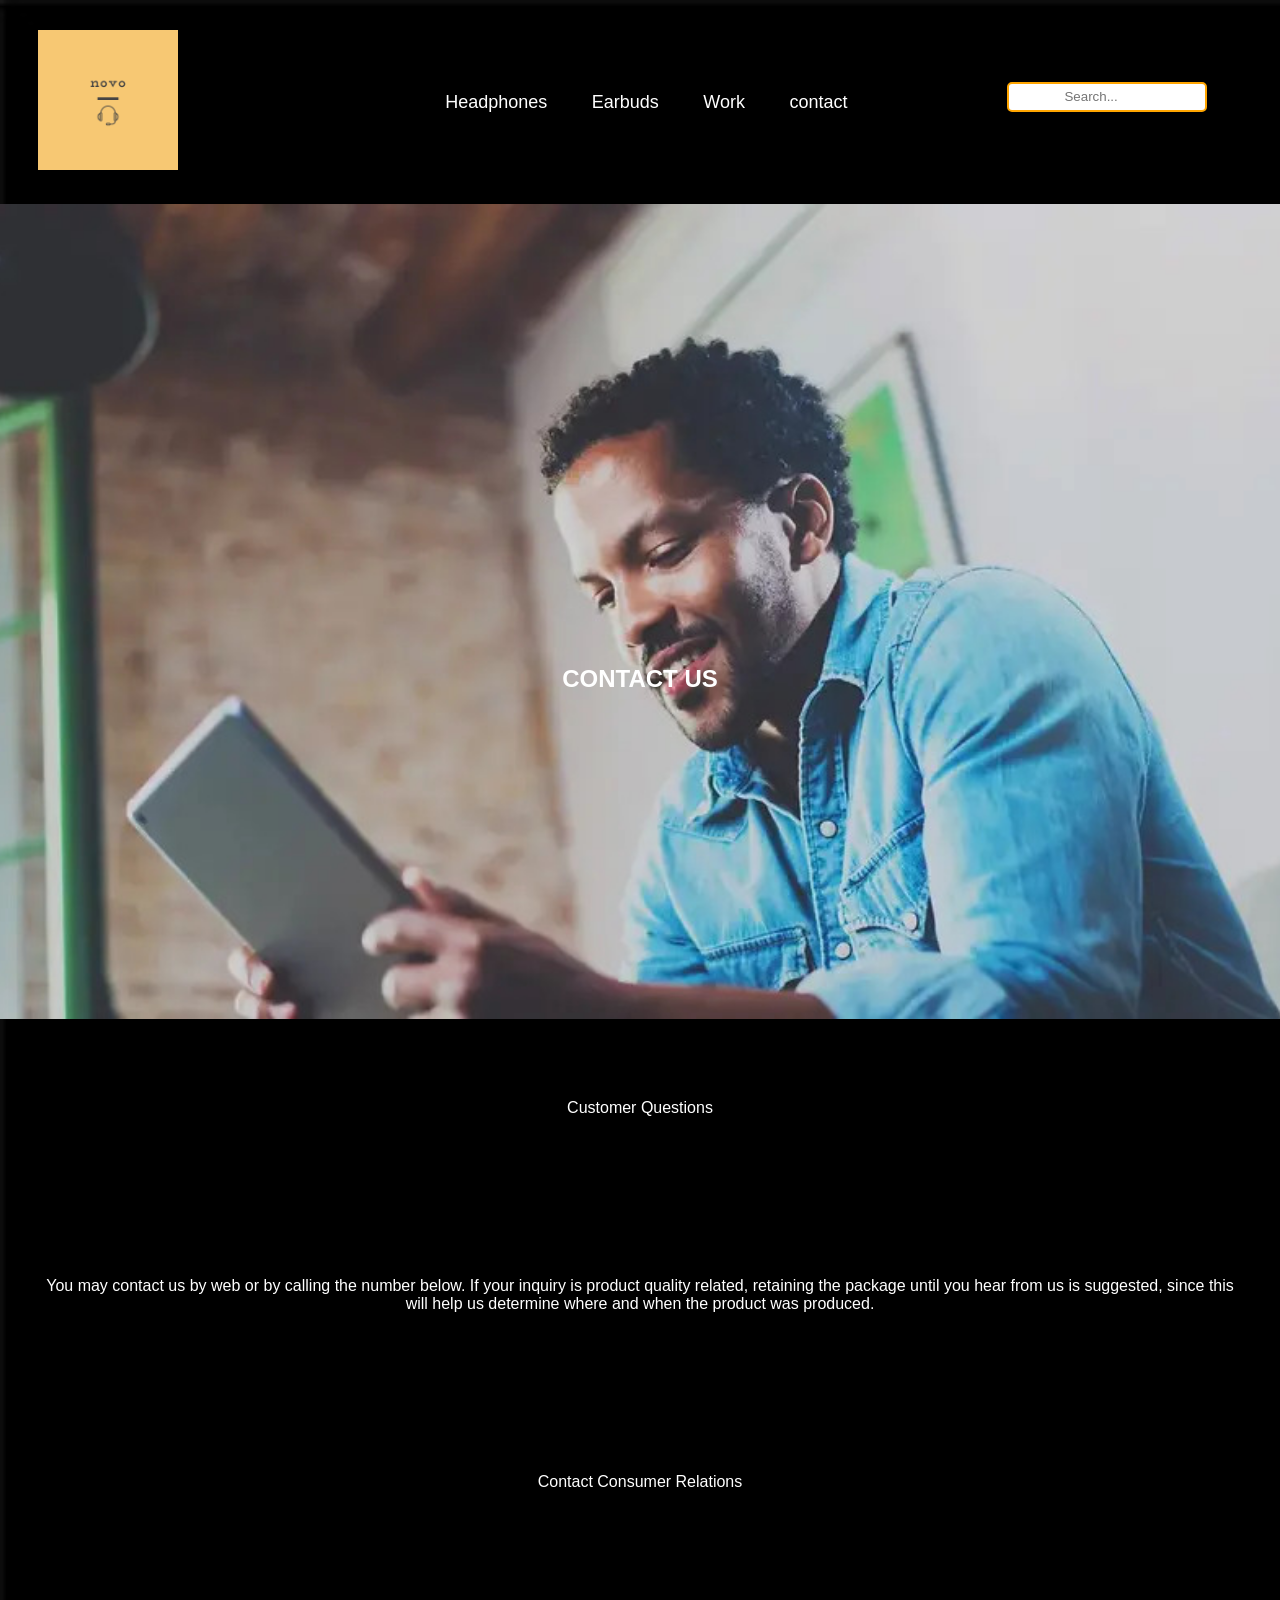
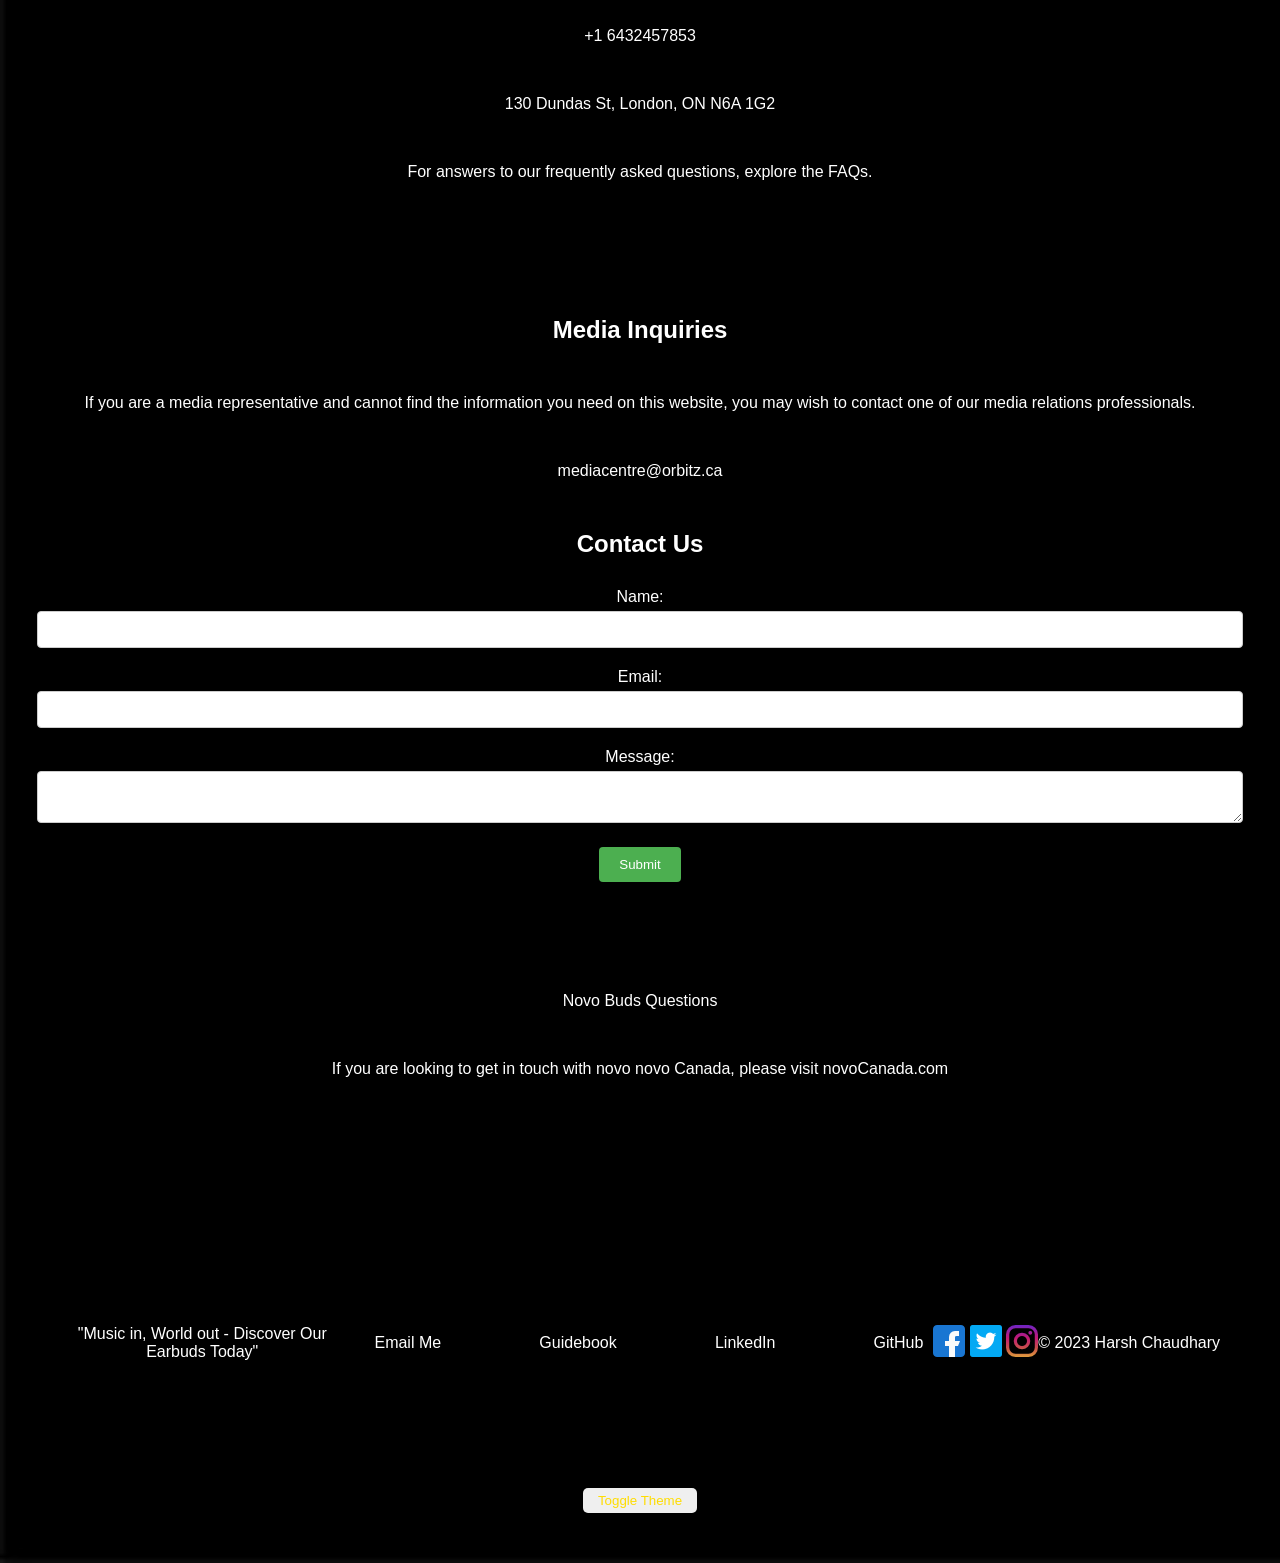
==== commit 9eb0e6ec: "changes in html" ====
--- a/contact.html
+++ b/contact.html
@@ -92,7 +92,7 @@
 
                 <div class="col-span-4 m-col-span-12 l-col-span-12 box">
                     <p>Novo Buds Questions </p>
-                    <p>If you are looking to get in touch with Coke Canada Bottling, please visit orbitzCanada.com</p>
+                    <p>If you are looking to get in touch with novo novo Canada, please visit novoCanada.com</p>
                 </div>
                 
             </section>
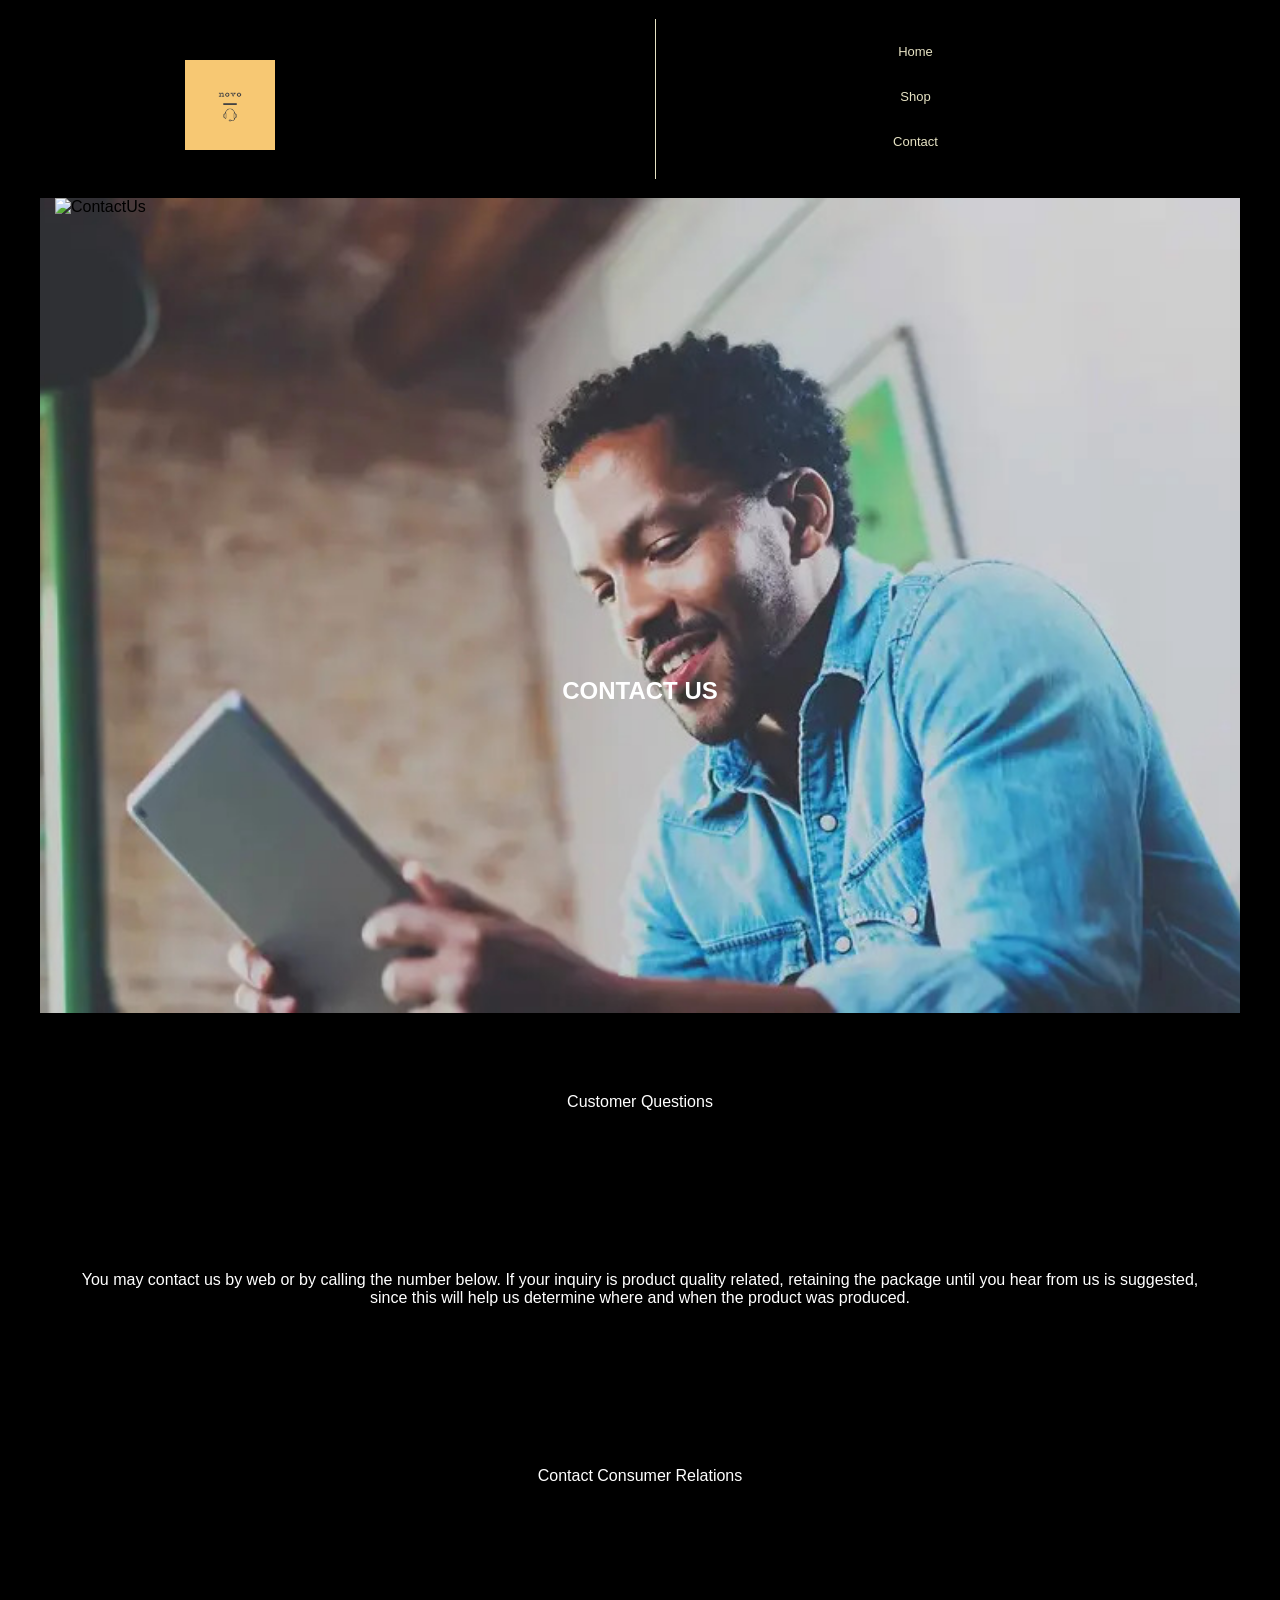
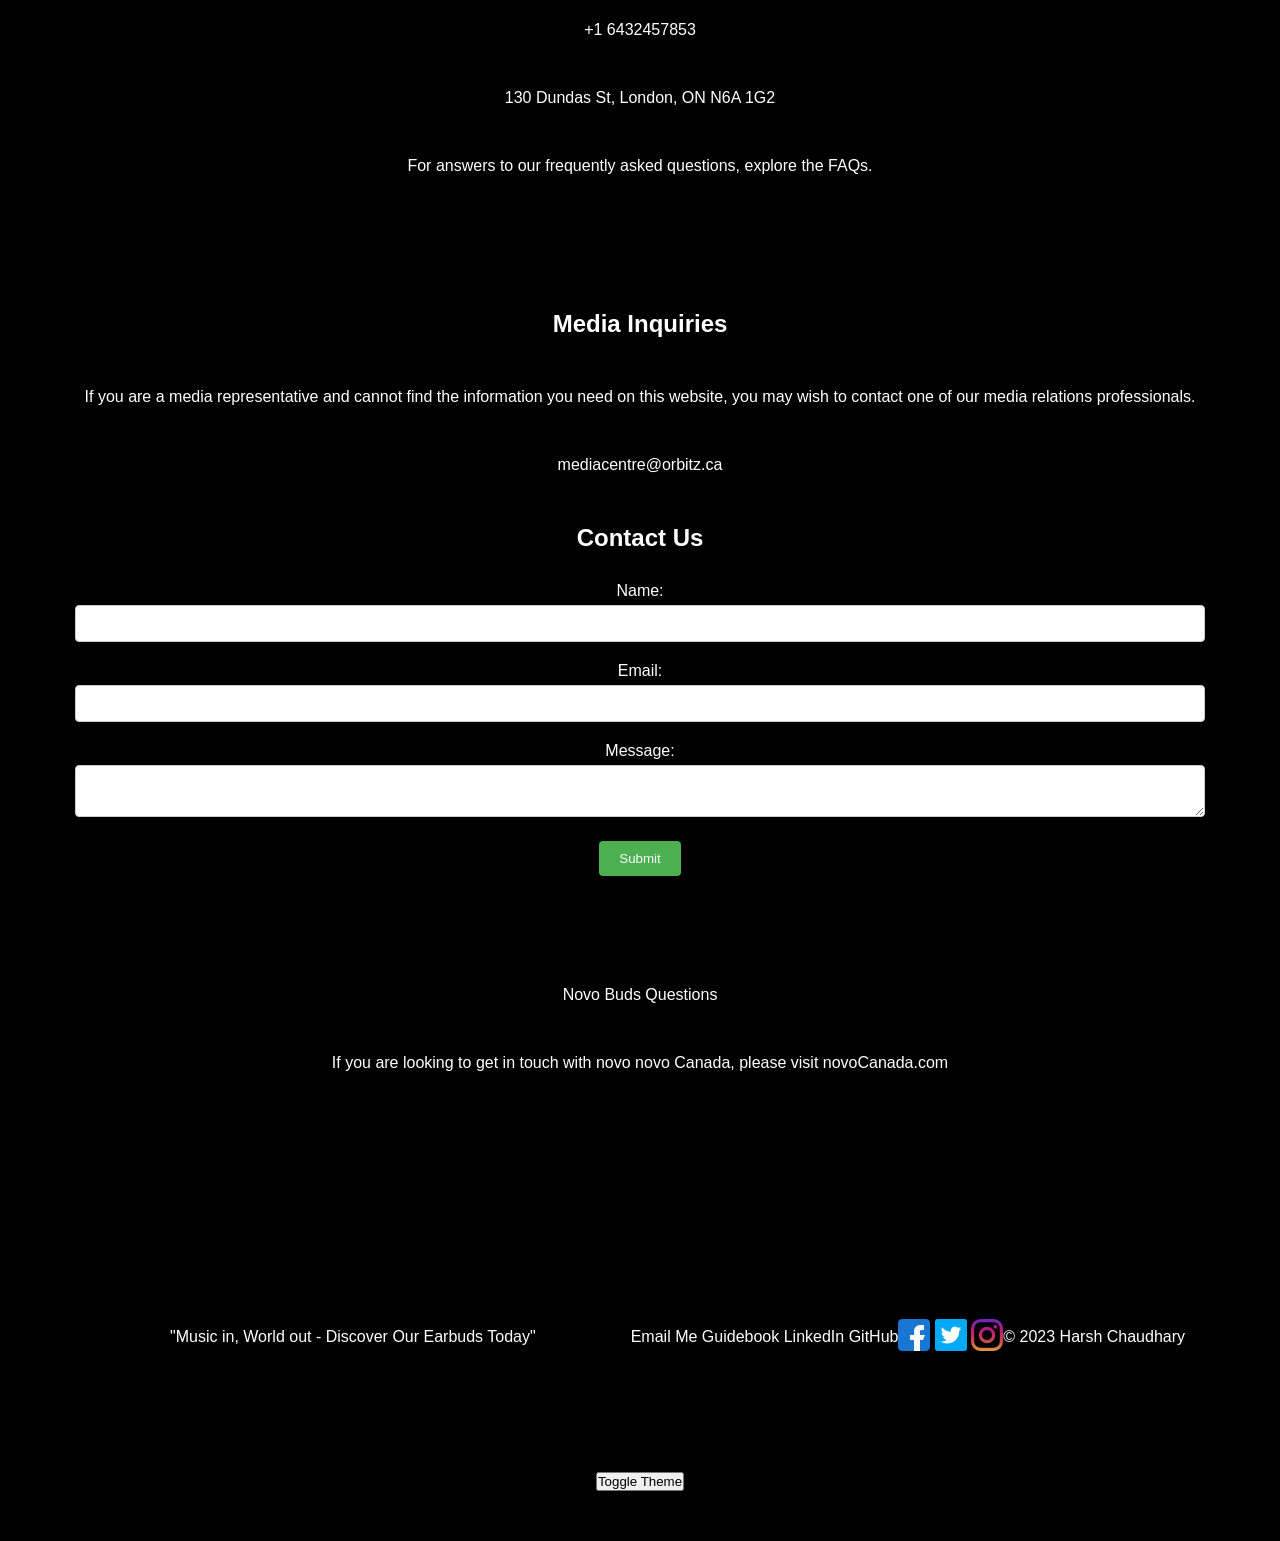
==== commit 59a11be8: "changes in html" ====
--- a/contact.html
+++ b/contact.html
@@ -12,40 +12,26 @@
     <h1 class="hidden">Contact Us</h1>
     <section class="spacer">
         <header id="header" class="grid-con">
-            <div class="col-span-3  l-col-span-2 xl-col-span-3 box">
-                 <img src="./images/logo.png" class="logo">  
-            </div>
-            <nav class="col-start-4 col-end-5 m-col-span-12 l-col-span-10 xl-col-span-9 box">
-                <h2 class="hidden">Main Mobile Nav</h2>
-                <p>
-                    <nav class="navbar">
-                        <div class="hamburger-menu">
-                            <div class="bar"></div>
-                            <div class="bar"></div>
-                            <div class="bar"></div>
-                        </div>
-                        <div class="nav-links">
-                        <ul>
-                            <li><a href="#Home">Headphones</a></li>
-                            <li><a href="#AboutUs">Earbuds</a></li>
-                            <li><a href="./index.html">Work</a></li>
-                            <li><a href="./contact.html">contact</a></li>
+            <nav id="main-nav" class="col-start-1 col-end-2 m-col-start-7 m-col-end-12">
+                <h2 class="hidden">Main Navigation</h2>
+                  <button id="button"></button>
+                    <div id="burger-con">
+                        <ul id="burger-menu">
+                            <li><a href="index.html">Home</a></li>
+                            <li><a href="shop.html">Shop</a></li>
+                            <li><a href="contact.html">Contact</a></li>
                         </ul>
-                            <div>
-                                 <input type="text" id="search-bar" placeholder="Search...">
-                            </div>
-                        </div>
-                    </nav>
-                  
-
-                    
-                    
-                </p>
-            </nav>
+                    </div>  
+                </nav>
+                <div class="col-span-full m-col-start-1 m-col-end-4" id="logo">
+                    <img src="images/logo.png" alt="Logo">
+                </div>
+            <div>
         </header>
         <section class="grid-con hero contact-hero">
            
             <div class="col-span-4 m-col-span-12 l-col-span-12 Contact ">
+                <img src="./images/contactus.jpg" alt="ContactUs">
                 <h2>CONTACT US</h2>
                 
             </div>
--- a/css/main.css
+++ b/css/main.css
@@ -1,540 +1,520 @@
 *{
-    margin: 0;
-    padding: 0;
-    font-family: 'poppins', sans-serif;
-    box-sizing: border-box;
+  margin: 0;
+  padding: 0;
+  font-family: 'poppins', sans-serif;
+  box-sizing: border-box;
 
 }
 
 body{
-    /* background: #080808; */
-    margin: 0;
-    padding: 0;
-    font-family: 'Cinzel', serif;
-    font-family: 'Montserrat', sans-serif;
-    background-image: url('../images/earbud-x-ray.jpg'); 
+  
+  margin: 0;
+  padding: 0;
+  font-family: 'Cinzel', serif;
+  font-family: 'Montserrat', sans-serif;
+  background-color:#000;
+  text-decoration: #ccc;
+  overflow-x: hidden;
+}
+
+
+.container {
+ padding: 10px 10%; 
+  
+}
+
+
+
+a{
+  color: white;
+  text-decoration: none;
+  }
+
+
+
+
+.content {
+  padding: 20px;
+}
+
+
+
+
+
+.footer-content {
+  min-height: 30vh;
+  padding: 20px;
+}
+
+.footer {
+  width: 100%;
+  padding: 20px 0;
+  color: white;
+  position: relative;
+  bottom: 0;
+}
+
+.footer-content {
+  max-width: 1200px;
+  margin: 0 auto;
+  display: flex;
+  justify-content: space-between;
+  align-items: center;
+  padding: 0 20px;
+  flex-wrap: wrap;
+}
+
+.about-me {
+  flex: 1;
+  min-width: 300px;
+  padding-right: 20px;
+}
+
+
+
+#main-nav button {
+  width: 30px;
+  height: 30px;
+  background: url(../images/burger.svg) no-repeat center;
+  margin-top: 15px;
+  margin-bottom: 20px;
+  transition: all 0.5s ease;
+  border: 0;
+  cursor: pointer;
+}
+
+#main-nav button.expanded {
+  transform: rotate(90deg);
+}
+
+#burger-con {
+  margin-top: 20px;
+  margin-bottom: 20px;
+  display: none;
+}
+
+#burger-con.slide-toggle {
+  display: block;
+}
+
+#main-nav ul {
+  list-style: none;
+  padding: 0;
+  margin: 0;
+}
+
+#main-nav ul li a {
+  display: block;
+  padding: 5px 0 10px 0;
+  text-align: center;
+  color: #E6E2C3;
+}
+
+#main-nav ul li a:hover {
+  color: #2d8c91;
+}
+
+#main-nav ul li {
+  border-bottom: 1px solid #efefef;
+}
+
+#main-nav ul li:first-child {
+  border-top: 1px solid #efefef;
+}
+
+#main-nav ul li:last-child {
+  margin-bottom: 10px;
+}
+
+#logo {
+  max-width: 90px;
+  margin-bottom: 20px;
+  margin-left: 130px;
+  margin-top: -30px;
+}
+
+#sticky-nav-con {
+  position: sticky;
+  background-color: #2B2730;
+  top: 0px;
+  border-bottom: solid 1px #E6E2C3;
+  z-index: 1;
+}
+
+@media screen and (min-width: 768px) {
+  #button {
+    display: none;
+  }
+  #logo {
+    margin-top: 60px;
+    order: -1;
+    margin-left: 130px;
+  }
+  #burger-con {
+    display: block;
+    font-size: 13px;
+  }
+  #burger-con ul li, #burger-con ul li:first-child {
+    border: none;
+    display: inline;
+  }
+  #main-nav ul li a {
+    display: grid;
+  }
+  #burger-con ul li {
+    margin-right: 80px;
     
-    background-size: cover;
-}
-
-#header {
-    
-    
-    background-position: auto;
-    background-size: cover;
-    
-    text-align: center;
-}
-
-#character-nav {
-    text-align: center;
-    
-    
-    background-repeat: no-repeat;
-    background-size: cover;
-    background-blend-mode: multiply;
-}
-
-
-.container {
-   padding: 10px 10%; 
-    
-}
-
-nav {
-    display: flex;
-    align-items: center;
-    justify-content: space-between;
-    flex-wrap: wrap ;
-}
-
-.logo{
-    width: 140px;
-
-}
-
-nav ul li {
-    display:inline-block;
-    list-style: none;
-    margin: 10px 20px;
-    font-size: 18px;
-    font-family:'Segoe UI', Tahoma, Geneva, Verdana, sans-serif;
-  }
-
+  }
+  #burger-con ul li:last-child {
+    margin-right: 0;
+  }
+  #main-nav {
+    margin-top: 4%;
+    margin-bottom: 4%;
+    border-left: 1px solid #E6E2C3;
+    padding-left: 50px;
+  }
+}
+
+.shop-button {
+  display: inline-block;
+  padding: 15px 30px;
+  background-color: #007bff;
+  color: #fff;
+  text-decoration: none;
+  border: none;
+  border-radius: 5px;
+  font-size: 16px;
+  cursor: pointer;
+  transition: background-color 0.3s ease-in-out; 
+}
+
+.shop-button:hover {
+  background-color: #0056b3; 
+}
+
+.flex-container {
+  display: flex;
+  flex-direction: column; 
+  justify-content: center; 
+  align-items: center;
+  height: 100vh; 
+}
+
+#earbud-info {
+  padding: 20px;
+  font-size: 22px;
+  margin-top: 30px;
+  
+}
+
+i {
+  padding : 5px;
+  margin-bottom: 55px;
+}
+
+h2 {
+  margin-top: 25px;
+  margin-bottom: 30px;
+}
+
+
+
+p {
+  margin-top: 50px;
+  margin-bottom: 50px;
+
+}
+
+hr {
+  margin-top: 30px;
+  margin-bottom: 30px;
+}
+
+.color-palette {
+  display: flex;
+  margin: 10px 0;
+  align-items: center;
+}
+
+.color-option {
+  width: 30px;
+  height: 30px;
+  margin: 0 5px;
+  cursor: pointer;
+  border: 2px solid #fff;
+  border-radius: 50%; 
+}
+
+.color-option:hover {
+  border: 2px solid #000;
+}
+
+
+#model-1:hover {
+  
+
+      transform: scale(1.01);
+      transition: 0.2s;
+    }
+
+
+#model-2:hover {
+  
+
+      transform: scale(1.01);
+      transition: 0.3s;
+    }
+
+#model-3:hover {
+  
+
+      transform: scale(1.01);
+      transition: 0.3s;
+    }
+
+
+#model-4:hover {
+  
+
+      transform: scale(1.01);
+      transition: 0.3s;
+    }
+
+
+
+.about {
+  display: flex;
+}     
    
-
-   
-    
-
-li{
-    list-style: none;
+.aboutUs-button {
+      display: inline-block;
+      padding: 15px 30px;
+      background-color: #007bff;
+      color: #fff;
+      text-decoration: none;
+      border: none;
+      border-radius: 5px;
+      font-size: 16px;
+      cursor: pointer;
+      transition: background-color 0.3s ease-in-out; 
+  }
+  
+.aboutUs-button:hover {
+      background-color: #0056b3; 
+  }
+  
+.our-info {
+      padding: 20px;
+      /* margin-bottom: 20px; */
+      font-size: 22px;
+      margin-top: 30px;
+      display: block;
     }
 
-a{
-    color: white;
-    text-decoration: none;
-    }
-
-
-
-.navbar {
-    display: flex;
-    justify-content: space-between;
-    align-items: center;
-    background-color: none;
-    padding: 10px 20px;
-    /* color: white; */
-}
-
-.navbar .hamburger-menu {
-    display: none;
-    flex-direction: column;
-    cursor: pointer;
-}
-
-.navbar .hamburger-menu .bar {
-    width: 25px;
-    height: 3px;
-    /* background-color: white; */
-    margin: 3px 0;
-}
-
-.nav-links {
-    list-style: none;
-    padding: 0;
-    display: flex;
-}
-
-.nav-links li {
-    margin-right: 20px;
-}
-
-.nav-links a {
-    text-decoration: none;
-    color: white;
-}
-
-.content {
-    padding: 20px;
-}
-
-
-
-
-
-.footer-content {
-    min-height: 30vh;
-    padding: 20px;
-}
-
-.footer {
-    width: 100%;
-    padding: 20px 0;
-    /* background-color: orange; */
-    color: white;
-    position: relative;
-    bottom: 0;
-}
-
-.footer-content {
-    max-width: 1200px;
-    margin: 0 auto;
-    display: flex;
-    justify-content: space-between;
-    align-items: center;
-    padding: 0 20px;
-    flex-wrap: wrap;
-}
-
-.about-me {
-    flex: 1;
-    min-width: 300px;
-    padding-right: 20px;
-}
-
-.links {
-    flex: 2;
-    display: flex;
-    justify-content: space-between;
-    flex-wrap: wrap;
-    min-width: 300px;
-}
-
-.links a {
-    margin: 0 10px;
-    color: white;
-    text-decoration: none;
-}
-
-.links a:hover {
-    text-decoration: underline;
-}
-
-#toggleTheme {
-    cursor: pointer;
-    padding: 5px 15px;
-    border: none;
-    /* background-color: #444; */
-    color: rgb(255, 221, 0);
-    border-radius: 5px;
-    outline: none;
-    transition: background-color 0.3s ease ;
-    margin-top: 10px;
-}
-
-#toggleTheme:hover {
-    background-color: #555;
-}
-
-
-
-
-.nav-links {
-    position: relative;
-    color: #333;
-    text-decoration: none;
-    transition: color 0.3s;
-  }
-  
- .nav-links::after{
-    
-    position: absolute;
-    width: 100%;
-    transform: scaleX(0);
-    height: 2px;
-    bottom: 0;
-    left: 0;
-    background-color: rgb(255, 140, 0);
-    transform-origin: bottom right;
-    transition: transform 0.3s ease-out;
-  }
-  
- .nav-links::after {
-    transform: scaleX(1);
-    transform-origin: bottom left;
-  }
-  
- .nav-links a:hover {
-    color: #ff0000;
-  }
-  
-
-   
-
-
-.shop-button {
-    display: inline-block;
-    padding: 15px 30px;
-    background-color: #007bff;
-    color: #fff;
-    text-decoration: none;
-    border: none;
-    border-radius: 5px;
-    font-size: 16px;
-    cursor: pointer;
-    transition: background-color 0.3s ease-in-out; 
-}
-
-.shop-button:hover {
-    background-color: #0056b3; 
-}
-
-.flex-container {
-    display: flex;
-    flex-direction: column; 
-    justify-content: center; 
-    align-items: center;
-    height: 100vh; 
-  }
-
-#earbud-info {
-    padding: 20px;
-    font-size: 22px;
-    margin-top: 30px;
-    
-  }
-
-i {
-    padding : 5px;
-    margin-bottom: 55px;
-  }
-
-h2 {
-    margin-top: 25px;
-    margin-bottom: 30px;
-  }
-
-  
-
-p {
-    margin-top: 50px;
-    margin-bottom: 50px;
-
-  }
-
-hr {
-    margin-top: 30px;
-    margin-bottom: 30px;
-  }
-
-
-
-
-
-
-  
-.color-palette {
-    display: flex;
-    margin: 10px 0;
-    align-items: center;
-  }
-  
-.color-option {
-    width: 30px;
-    height: 30px;
-    margin: 0 5px;
-    cursor: pointer;
-    border: 2px solid #fff;
-    border-radius: 50%; 
-  }
-  
-.color-option:hover {
-    border: 2px solid #000;
-  }
-  
-
-#model-1:hover {
-    
-  
-        transform: scale(1.01);
-        transition: 0.2s;
-      }
-
-
-#model-2:hover {
-    
-  
-        transform: scale(1.01);
-        transition: 0.3s;
-      }
-
-#model-3:hover {
-    
-  
-        transform: scale(1.01);
-        transition: 0.3s;
-      }
-
-
-#model-4:hover {
-    
-  
-        transform: scale(1.01);
-        transition: 0.3s;
-      }
-
-
-
-.about {
-    display: flex;
-}     
-     
-.aboutUs-button {
-        display: inline-block;
-        padding: 15px 30px;
-        background-color: #007bff;
-        color: #fff;
-        text-decoration: none;
-        border: none;
-        border-radius: 5px;
-        font-size: 16px;
-        cursor: pointer;
-        transition: background-color 0.3s ease-in-out; 
-    }
-    
-.aboutUs-button:hover {
-        background-color: #0056b3; 
-    }
-    
-.our-info {
-        padding: 20px;
-        /* margin-bottom: 20px; */
-        font-size: 22px;
-        margin-top: 30px;
-        display: block;
-      }
-
 #team-novo {
-    height: auto;
-    width: 600px;
+  height: auto;
+  width: 600px;
 }      
 
 
 .work {
-    position: relative;
-    display: inline-block;
-    margin: 20px;
-    overflow: hidden;
-  }
-  
+  position: relative;
+  display: inline-block;
+  margin: 20px;
+  overflow: hidden;
+}
+
 .work img {
-    max-width: 100%;
-    height: auto;
-    display: block;
-  }
-  
+  max-width: 100%;
+  height: auto;
+  display: block;
+}
+
 .service {
-    position: absolute;
-    bottom: 0;
-    left: 0;
-    width: 100%;
-    transition: background-color 0.3s ease-in-out;
-  }
-  
-  .service-bar {
-    background-color: rgb(255, 255, 255);
-    padding: 10px;
-    text-align: center;
-    
-    
-  }
-  
-  .service-bar h2 {
-    margin: 0;
-    color: rgb(0, 0, 0);
-    font-weight: bold;
-  }
-
-  .work:hover .service-bar {
-    background-color: #0500a5; 
-    color: rgb(186, 196, 0)55, 255, 255;
-  } 
-
-  #best-sellers:hover {
-    
-  
-    transform: scale(1.02);
-    transition: 0.3s;
-  }
-
-  #focus:hover {
-    
-  
-    transform: scale(1.02);
-    transition: 0.3s;
-  }
-  
-  #gaming:hover {
-    
-  
-    transform: scale(1.02);
-    transition: 0.3s;
-  }
-  
-  #kids:hover {
-    
-  
-    transform: scale(1.02);
-    transition: 0.3s;
-  }
-
-  #work:hover {
-    
-  
-    transform: scale(1.02);
-    transition: 0.3s;
-  }
-
-  #fitness:hover {
-    
-  
-    transform: scale(1.02);
-    transition: 0.3s;
-  }
-
-  
-
-#search-bar {
-    width: 200px;
-    height: 30px;
-    border: 2px solid orange;
-    margin-left: 70%;
-    padding-left: 55px;
-    border-radius: 5px;
-}
+  position: absolute;
+  bottom: 0;
+  left: 0;
+  width: 100%;
+  transition: background-color 0.3s ease-in-out;
+}
+
+.service-bar {
+  background-color: rgb(255, 255, 255);
+  padding: 10px;
+  text-align: center;
+  
+  
+}
+
+.service-bar h2 {
+  margin: 0;
+  color: rgb(0, 0, 0);
+  font-weight: bold;
+}
+
+.work:hover .service-bar {
+  background-color: #0500a5; 
+  color: rgb(186, 196, 0)55, 255, 255;
+} 
+
+.fitness :hover{
+  opacity: 0.5; color: rgb(215, 16, 166); 
+}
+
+.Work :hover{
+  opacity: 0.5; color: rgb(215, 16, 166); 
+}
+
+.kids :hover{
+  opacity: 0.5; color: rgb(215, 16, 166); 
+}
+
+.gaming :hover{
+  opacity: 0.5; color: rgb(215, 16, 166); 
+}
+
+.focus :hover{
+  opacity: 0.5; color: rgb(215, 16, 166); 
+}
+
+.best-sellers :hover{
+  opacity: 0.5; color: rgb(215, 16, 166); 
+}
+
+
+ 
+
+
+
 
 /* contact */
 .contact-hero{
-    background-image: url(../images/contact-img.jpg);
+  background-image: url(../images/contact-img.jpg);
+  background-size: cover;
+  background-position: center;
+  height: 815px;
+  background-color: rgba(0, 0, 0, 0.5);
+}
+
+.contact-hero h2 {
+  color: white;
+  display: flex;
+  align-items: center; 
+  justify-content: center; 
+  height: 100vh; 
+  
+}
+
+.contact-form {
+  width: auto;
+  margin: 0 auto;
+  
+}
+
+.contact-form h2 {
+  text-align: center;
+}
+
+.form-group {
+  margin-bottom: 20px;
+  width: auto;
+  align-content: center;
+  align-items: center;
+  
+  
+}
+
+.form-group label {
+  display: block;
+  margin-bottom: 5px;
+}
+
+.form-group input,
+.form-group textarea {
+  width: 100%;
+  padding: 10px;
+  border: 1px solid #ccc;
+  border-radius: 4px;
+}
+
+button[type="submit"] {
+  background-color: #4CAF50;
+  color: white;
+  padding: 10px 20px;
+  border: none;
+  border-radius: 4px;
+  cursor: pointer;
+}
+
+button[type="submit"]:hover {
+  background-color: #04da0f;
+}
+
+
+#spacer {
+  
+  color: aliceblue;
+  text-align: center;
+}
+
+/* explode-view */
+
+#explode-view {
+  max-width: 100%;
+  /* width: 100vw; */
+}
+
+/* x-ray slider */
+#outerShell {
+  display: none;
+}
+
+@media screen and (min-width: 1200px) {
+  #mobile-tablet-view {
+    display: none;
+  }
+  #outerShell {
+    display: block;
+    max-width: 1200px;
+    margin: auto;
+    border: solid 1px #666;
+  }
+  #imageCon {
+    position: relative;
+    max-width: 1200px;
+    height: 90vh;
+  }
+  .slideImage {
+    position: absolute; 
+    left: 0;
+    right: 0;
+    height: 90vh;
+  }
+  .image-right {
+    background: url(../images/Main_xray\ .jpg) no-repeat;
     background-size: cover;
-    background-position: center;
-    height: 815px;
-    background-color: rgba(0, 0, 0, 0.5);
-  }
-
-  .contact-hero h2 {
-    color: white;
-    display: flex;
-    align-items: center; 
-    justify-content: center; 
-    height: 100vh; 
-    
-  }
-  
-  .contact-form {
-    width: auto;
-    margin: 0 auto;
-    /* align-content: center;
-    align-items: center; */
-  }
-  
-  .contact-form h2 {
-    text-align: center;
-  }
-  
-  .form-group {
-    margin-bottom: 20px;
-    width: auto;
-    align-content: center;
-    align-items: center;
-    
-    
-  }
-  
-  .form-group label {
-    display: block;
-    margin-bottom: 5px;
-  }
-  
-  .form-group input,
-  .form-group textarea {
-    width: 100%;
-    padding: 10px;
-    border: 1px solid #ccc;
-    border-radius: 4px;
-  }
-  
-  button[type="submit"] {
-    background-color: #4CAF50;
-    color: white;
-    padding: 10px 20px;
-    border: none;
-    border-radius: 4px;
+  }
+  .image-left {
+    background: url(../images/Colored_earbuds.jpg) no-repeat;
+    width: 50%; /*start the image at the halfway point*/
+    background-size: cover;
+  }
+  .image-drag {
+    background-color: #666;
+    left: 50%; /*match up with image left*/
+    width: 4px; /*orig 49*/
     cursor: pointer;
   }
-  
-  button[type="submit"]:hover {
-    background-color: #04da0f;
-  }
-  
-
-#spacer {
-    
-    color: aliceblue;
-    text-align: center;
-}
-
-
-
-
-  +}
+
+
+
+:root {
+  --plyr-color-main: rgb(138,182,77);
+  --plyr-control-icon-size: 15px;
+  --plyr-control-radius: 20px;
+  --plyr-font-family:"Helvetica Neue", Helvetica, Arial ;
+  --plyr-control-spacing: 15px;
+
+}
